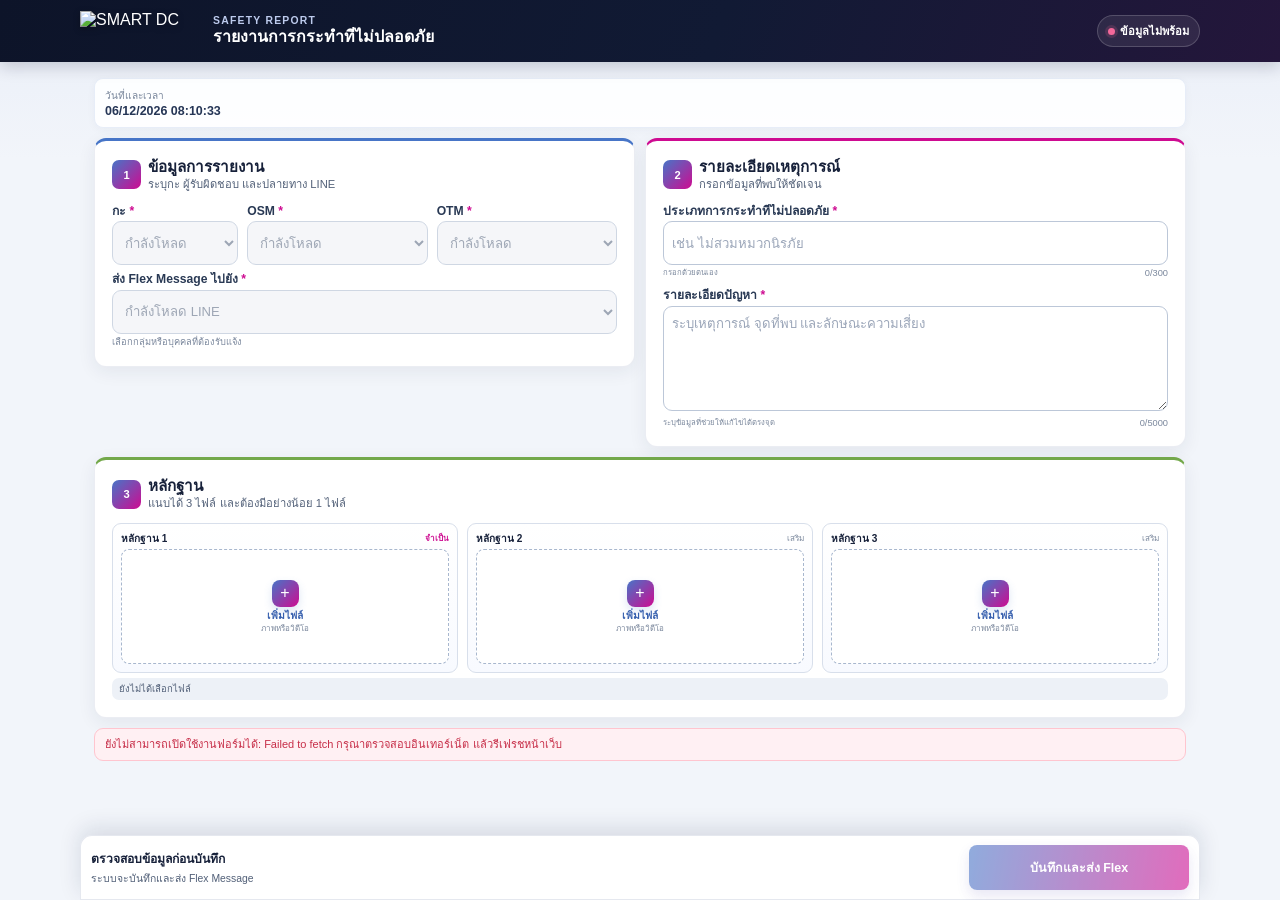
==== index.html @ 87f67422 "Update index.html" ====
<!DOCTYPE html>
<html lang="th">
<head>
  <meta charset="UTF-8">

  <meta
    name="viewport"
    content="width=device-width, initial-scale=1, viewport-fit=cover"
  >

  <meta
    name="theme-color"
    content="#111a34"
  >

  <meta
    name="description"
    content="ระบบรายงานการกระทำที่ไม่ปลอดภัย"
  >

  <title>
    ระบบรายงานการกระทำที่ไม่ปลอดภัย
  </title>

  <link
    rel="stylesheet"
    href="./styles.css?v=20260620-3"
  >
</head>

<body>
  <div
    id="loadingOverlay"
    class="loading-overlay"
    hidden
  >
    <div class="loading-panel">
      <div
        class="spinner"
        aria-hidden="true"
      ></div>

      <strong id="loadingTitle">
        กำลังดำเนินการ
      </strong>

      <p id="loadingMessage">
        กรุณารอสักครู่
      </p>

      <div
        class="progress-track"
        aria-hidden="true"
      >
        <div
          id="progressBar"
          class="progress-bar"
          style="width: 0%"
        ></div>
      </div>

      <span id="progressText">
        0%
      </span>
    </div>
  </div>


  <header class="app-header">
    <div class="header-inner">
      <div class="brand">
        <div class="brand-logo-wrap">
          <img
            id="appLogo"
            class="brand-logo"
            src="https://lh5.googleusercontent.com/d/1HicYHV18UaA5y4GFyHJaG9aNI-qjIzIY"
            alt="SMART DC"
          >
        </div>

        <div class="brand-text">
          <p class="brand-overline">
            SAFETY REPORT
          </p>

          <h1>
            รายงานการกระทำที่ไม่ปลอดภัย
          </h1>
        </div>
      </div>

      <div
        id="connectionStatus"
        class="connection-status is-loading"
      >
        <span class="status-dot"></span>

        <span id="connectionStatusText">
          กำลังเชื่อมต่อ
        </span>
      </div>
    </div>
  </header>


  <main class="page-shell">
    <section class="system-summary">
  <div class="summary-item summary-time">
    <span class="summary-label">
      วันที่และเวลา
    </span>

    <strong id="currentDateTime">
      --/--/---- --:--:--
    </strong>
  </div>
</section>
    <form
      id="reportForm"
      class="report-form"
      novalidate
    >
      <section class="form-card">
        <div class="section-heading">
          <span class="section-number">
            1
          </span>

          <div>
            <h2>
              ข้อมูลการรายงาน
            </h2>

            <p>
              ระบุกะ ผู้รับผิดชอบ และปลายทาง LINE
            </p>
          </div>
        </div>

        <div class="field-grid operation-grid">
          <div class="field field-shift">
            <label for="workShift">
              กะ
              <span class="required">*</span>
            </label>

            <select
              id="workShift"
              name="workShift"
              required
              disabled
            >
              <option value="">
                กำลังโหลด
              </option>
            </select>
          </div>

          <div class="field">
            <label for="osm">
              OSM
              <span class="required">*</span>
            </label>

            <select
              id="osm"
              name="osm"
              required
              disabled
            >
              <option value="">
                กำลังโหลด
              </option>
            </select>
          </div>

          <div class="field">
            <label for="otm">
              OTM
              <span class="required">*</span>
            </label>

            <select
              id="otm"
              name="otm"
              required
              disabled
            >
              <option value="">
                กำลังโหลด
              </option>
            </select>
          </div>
        </div>

        <div class="field line-target-field">
          <label for="lineTarget">
            ส่ง Flex Message ไปยัง
            <span class="required">*</span>
          </label>

          <select
            id="lineTarget"
            name="lineTarget"
            required
            disabled
          >
            <option value="">
              กำลังโหลดปลายทาง LINE
            </option>
          </select>

          <small class="field-help">
            เลือกกลุ่มหรือบุคคลที่ต้องรับแจ้ง
          </small>
        </div>
      </section>


      <section class="form-card">
        <div class="section-heading">
          <span class="section-number">
            2
          </span>

          <div>
            <h2>
              รายละเอียดเหตุการณ์
            </h2>

            <p>
              กรอกข้อมูลที่พบให้ชัดเจน
            </p>
          </div>
        </div>

        <div class="field">
          <label for="unsafeActionType">
            ประเภทการกระทำที่ไม่ปลอดภัย
            <span class="required">*</span>
          </label>

          <input
            id="unsafeActionType"
            name="unsafeActionType"
            type="text"
            maxlength="300"
            required
            autocomplete="off"
            placeholder="เช่น ไม่สวมหมวกนิรภัย"
          >

          <div class="field-footer">
            <small>
              กรอกด้วยตนเอง
            </small>

            <span id="unsafeActionCounter">
              0/300
            </span>
          </div>
        </div>

        <div class="field">
          <label for="problemDetail">
            รายละเอียดปัญหา
            <span class="required">*</span>
          </label>

          <textarea
            id="problemDetail"
            name="problemDetail"
            rows="4"
            maxlength="5000"
            required
            placeholder="ระบุเหตุการณ์ จุดที่พบ และลักษณะความเสี่ยง"
          ></textarea>

          <div class="field-footer">
            <small>
              ระบุข้อมูลที่ช่วยให้แก้ไขได้ตรงจุด
            </small>

            <span id="problemDetailCounter">
              0/5000
            </span>
          </div>
        </div>
      </section>


      <section class="form-card evidence-card">
        <div class="section-heading">
          <span class="section-number">
            3
          </span>

          <div>
            <h2>
              หลักฐาน
            </h2>

            <p>
              แนบได้ 3 ไฟล์ และต้องมีอย่างน้อย 1 ไฟล์
            </p>
          </div>
        </div>

        <div
          id="evidenceGrid"
          class="evidence-grid"
        >
          <article
            class="evidence-slot"
            data-slot-index="0"
          >
            <div class="slot-header">
              <strong>
                หลักฐาน 1
              </strong>

              <span class="slot-required">
                จำเป็น
              </span>
            </div>

            <label
              class="file-dropzone"
              for="evidenceFile1"
            >
              <input
                id="evidenceFile1"
                class="evidence-input"
                type="file"
                accept="image/jpeg,image/png,image/webp,video/mp4,video/quicktime,video/webm"
                data-file-index="0"
              >

              <span class="file-symbol">
                +
              </span>

              <strong>
                เพิ่มไฟล์
              </strong>

              <small>
                ภาพหรือวิดีโอ
              </small>
            </label>

            <div
              class="file-preview"
              data-preview-index="0"
              hidden
            >
              <div
                class="preview-media"
                data-preview-media="0"
              ></div>

              <div class="preview-details">
                <strong
                  data-file-name="0"
                ></strong>

                <span
                  data-file-size="0"
                ></span>
              </div>

              <div class="preview-actions">
                <button
                  type="button"
                  class="secondary-button edit-image-button"
                  data-edit-index="0"
                  hidden
                >
                  แก้ไข
                </button>

                <button
                  type="button"
                  class="danger-button"
                  data-remove-index="0"
                >
                  ลบ
                </button>
              </div>
            </div>
          </article>


          <article
            class="evidence-slot"
            data-slot-index="1"
          >
            <div class="slot-header">
              <strong>
                หลักฐาน 2
              </strong>

              <span>
                เสริม
              </span>
            </div>

            <label
              class="file-dropzone"
              for="evidenceFile2"
            >
              <input
                id="evidenceFile2"
                class="evidence-input"
                type="file"
                accept="image/jpeg,image/png,image/webp,video/mp4,video/quicktime,video/webm"
                data-file-index="1"
              >

              <span class="file-symbol">
                +
              </span>

              <strong>
                เพิ่มไฟล์
              </strong>

              <small>
                ภาพหรือวิดีโอ
              </small>
            </label>

            <div
              class="file-preview"
              data-preview-index="1"
              hidden
            >
              <div
                class="preview-media"
                data-preview-media="1"
              ></div>

              <div class="preview-details">
                <strong
                  data-file-name="1"
                ></strong>

                <span
                  data-file-size="1"
                ></span>
              </div>

              <div class="preview-actions">
                <button
                  type="button"
                  class="secondary-button edit-image-button"
                  data-edit-index="1"
                  hidden
                >
                  แก้ไข
                </button>

                <button
                  type="button"
                  class="danger-button"
                  data-remove-index="1"
                >
                  ลบ
                </button>
              </div>
            </div>
          </article>


          <article
            class="evidence-slot"
            data-slot-index="2"
          >
            <div class="slot-header">
              <strong>
                หลักฐาน 3
              </strong>

              <span>
                เสริม
              </span>
            </div>

            <label
              class="file-dropzone"
              for="evidenceFile3"
            >
              <input
                id="evidenceFile3"
                class="evidence-input"
                type="file"
                accept="image/jpeg,image/png,image/webp,video/mp4,video/quicktime,video/webm"
                data-file-index="2"
              >

              <span class="file-symbol">
                +
              </span>

              <strong>
                เพิ่มไฟล์
              </strong>

              <small>
                ภาพหรือวิดีโอ
              </small>
            </label>

            <div
              class="file-preview"
              data-preview-index="2"
              hidden
            >
              <div
                class="preview-media"
                data-preview-media="2"
              ></div>

              <div class="preview-details">
                <strong
                  data-file-name="2"
                ></strong>

                <span
                  data-file-size="2"
                ></span>
              </div>

              <div class="preview-actions">
                <button
                  type="button"
                  class="secondary-button edit-image-button"
                  data-edit-index="2"
                  hidden
                >
                  แก้ไข
                </button>

                <button
                  type="button"
                  class="danger-button"
                  data-remove-index="2"
                >
                  ลบ
                </button>
              </div>
            </div>
          </article>
        </div>

        <div
          id="fileSummary"
          class="file-summary"
        >
          ยังไม่ได้เลือกไฟล์
        </div>
      </section>


      <section
        id="formError"
        class="form-message error-message"
        role="alert"
        hidden
      ></section>


      <section
        id="successPanel"
        class="success-panel"
        hidden
      >
        <span class="success-mark">
          ✓
        </span>

        <div>
          <h2>
            บันทึกข้อมูลสำเร็จ
          </h2>

          <p>
            รหัสปัญหา
            <strong id="successCaseId"></strong>
          </p>

          <p id="successFlexStatus"></p>
        </div>
      </section>


      <div class="submit-panel">
        <div class="submit-copy">
          <strong>
            ตรวจสอบข้อมูลก่อนบันทึก
          </strong>

          <span>
            ระบบจะบันทึกและส่ง Flex Message
          </span>
        </div>

        <button
          id="submitButton"
          class="primary-button"
          type="submit"
          disabled
        >
          บันทึกและส่ง Flex
        </button>
      </div>
    </form>
  </main>


  <noscript>
    <div class="noscript-message">
      หน้าเว็บนี้ต้องเปิดใช้งาน JavaScript
    </div>
  </noscript>


  <script src="./config.js?v=20260620-3"></script>
  <script src="./api.js?v=20260620-3"></script>
  <script src="./image-editor.js?v=20260620-3"></script>
  <script src="./app.js?v=20260620-5"></script>
</body>
</html>
---- styles.css ----
/************************************************************
 * styles.css
 * Compact mobile-first UI
 * Theme derived from SMART DC logo
 ************************************************************/

:root {
  --brand-navy: #111a34;
  --brand-blue: #4775c7;
  --brand-blue-dark: #365fae;
  --brand-blue-soft: #edf3ff;

  --brand-pink: #f3689a;
  --brand-magenta: #ce0b91;
  --brand-green: #73a84a;
  --brand-amber: #f3b51b;

  --primary: var(--brand-blue);
  --primary-dark: var(--brand-blue-dark);
  --primary-soft: var(--brand-blue-soft);

  --danger: #c72e48;
  --danger-soft: #fff0f3;

  --success: #3f873c;
  --success-soft: #edf8ea;

  --warning: #a66d00;

  --text: #17213a;
  --text-soft: #526078;
  --muted: #7a879c;

  --border: #d8dfeb;
  --border-strong: #bcc7d8;

  --surface: #ffffff;
  --background: #f2f5fa;

  --shadow:
    0 5px 18px
    rgba(24, 39, 73, 0.07);

  --radius-sm: 9px;
  --radius-md: 12px;
  --radius-lg: 18px;

  --safe-bottom:
    env(safe-area-inset-bottom, 0px);
}


* {
  box-sizing: border-box;
}


html {
  min-height: 100%;
  background: var(--background);
}


body {
  min-height: 100vh;
  margin: 0;
  color: var(--text);
  background:
    linear-gradient(
      180deg,
      #e9eef8 0,
      var(--background) 160px
    );
  font-family:
    "Noto Sans Thai",
    "Leelawadee UI",
    Tahoma,
    Arial,
    sans-serif;
  -webkit-font-smoothing: antialiased;
}


button,
input,
select,
textarea {
  font: inherit;
}


button,
select,
.file-dropzone {
  -webkit-tap-highlight-color: transparent;
}


button {
  cursor: pointer;
}


button:disabled {
  cursor: not-allowed;
  opacity: 0.6;
}


[hidden] {
  display: none !important;
}


/************************************************************
 * Compact header
 ************************************************************/

.app-header {
  position: sticky;
  top: 0;
  z-index: 30;
  padding:
    max(7px, env(safe-area-inset-top))
    9px
    7px;
  color: #ffffff;
  background:
    linear-gradient(
      110deg,
      #0d1429 0%,
      var(--brand-navy) 56%,
      #24163b 100%
    );
  box-shadow:
    0 5px 15px
    rgba(10, 18, 39, 0.18);
}


.header-inner {
  display: flex;
  width: min(1120px, 100%);
  margin: 0 auto;
  align-items: center;
  justify-content: space-between;
  gap: 8px;
}


.brand {
  display: flex;
  min-width: 0;
  align-items: center;
  gap: 8px;
}


.brand-logo-wrap {
  display: grid;
  flex: 0 0 92px;
  width: 92px;
  height: 30px;
  place-items: center;
  overflow: visible;
  border-radius: 0;
  background: transparent;
  box-shadow: none;
}


.brand-logo {
  display: block;
  width: 100%;
  height: 100%;
  padding: 0;
  object-fit: contain;
  filter:
    drop-shadow(
      0 2px 3px
      rgba(0, 0, 0, 0.28)
    );
}


.brand-text {
  min-width: 0;
}


.brand-overline {
  margin: 0 0 1px;
  color: #bdcbed;
  font-size: 0.56rem;
  font-weight: 900;
  letter-spacing: 0.12em;
}


.brand h1 {
  max-width: 205px;
  margin: 0;
  overflow: hidden;
  color: #ffffff;
  font-size: 0.78rem;
  line-height: 1.22;
  text-overflow: ellipsis;
  white-space: nowrap;
}


.connection-status {
  display: inline-flex;
  flex: 0 0 auto;
  align-items: center;
  gap: 5px;
  min-height: 28px;
  padding: 4px 7px;
  border: 1px solid
    rgba(255, 255, 255, 0.18);
  border-radius: 999px;
  color: #ffffff;
  background:
    rgba(255, 255, 255, 0.08);
  font-size: 0.62rem;
  font-weight: 800;
  white-space: nowrap;
}


.status-dot {
  width: 7px;
  height: 7px;
  border-radius: 50%;
  background: var(--brand-amber);
  box-shadow:
    0 0 0 3px
    rgba(243, 181, 27, 0.14);
}


.connection-status.is-ready
.status-dot {
  background: #77c567;
  box-shadow:
    0 0 0 3px
    rgba(119, 197, 103, 0.15);
}


.connection-status.is-error
.status-dot {
  background: var(--brand-pink);
  box-shadow:
    0 0 0 3px
    rgba(243, 104, 154, 0.16);
}


/************************************************************
 * Page and summary
 ************************************************************/

.page-shell {
  width: min(1120px, 100%);
  margin: 0 auto;
  padding:
    7px
    7px
    calc(70px + var(--safe-bottom));
}


.system-summary {
  display: grid;
  grid-template-columns:
    minmax(0, 1fr);
  margin-bottom: 7px;
}
.summary-time {
  width: 100%;
}
.summary-item {
  min-width: 0;
  padding: 6px 8px;
  border: 1px solid
    rgba(71, 117, 199, 0.12);
  border-radius: 9px;
  background:
    rgba(255, 255, 255, 0.88);
  box-shadow:
    0 2px 8px
    rgba(25, 42, 75, 0.04);
}


.summary-label {
  display: block;
  margin-bottom: 1px;
  color: var(--muted);
  font-size: 0.57rem;
}


.system-summary strong {
  display: block;
  overflow: hidden;
  color: #263656;
  font-size: 0.7rem;
  line-height: 1.2;
  text-overflow: ellipsis;
  white-space: nowrap;
}


/************************************************************
 * Form cards
 ************************************************************/

.report-form {
  display: grid;
  gap: 7px;
}


.form-card {
  padding: 9px;
  border: 1px solid
    rgba(58, 83, 133, 0.1);
  border-radius: var(--radius-md);
  background: var(--surface);
  box-shadow: var(--shadow);
}


.form-card:nth-of-type(1) {
  border-top:
    3px solid
    var(--brand-blue);
}


.form-card:nth-of-type(2) {
  border-top:
    3px solid
    var(--brand-magenta);
}


.form-card:nth-of-type(3) {
  border-top:
    3px solid
    var(--brand-green);
}


.section-heading {
  display: flex;
  align-items: center;
  gap: 7px;
  margin-bottom: 8px;
}


.section-number {
  display: grid;
  flex: 0 0 24px;
  width: 24px;
  height: 24px;
  place-items: center;
  border-radius: 7px;
  color: #ffffff;
  background:
    linear-gradient(
      135deg,
      var(--brand-blue),
      var(--brand-magenta)
    );
  font-size: 0.7rem;
  font-weight: 900;
}


.section-heading h2 {
  margin: 0;
  font-size: 0.82rem;
  line-height: 1.2;
}


.section-heading p {
  margin: 1px 0 0;
  color: var(--text-soft);
  font-size: 0.61rem;
  line-height: 1.3;
}


/************************************************************
 * Compact fields
 ************************************************************/

.field-grid {
  display: grid;
  gap: 5px;
}


.operation-grid {
  grid-template-columns:
    minmax(62px, 0.65fr)
    minmax(0, 1.15fr)
    minmax(0, 1.15fr);
}


.field {
  min-width: 0;
}


.field + .field {
  margin-top: 8px;
}


.field-grid .field + .field {
  margin-top: 0;
}


.field label {
  display: block;
  margin-bottom: 3px;
  overflow: hidden;
  color: #293954;
  font-size: 0.67rem;
  font-weight: 800;
  line-height: 1.2;
  text-overflow: ellipsis;
  white-space: nowrap;
}


.required {
  color: var(--brand-magenta);
}


input,
select,
textarea {
  width: 100%;
  min-height: 39px;
  border: 1px solid
    var(--border-strong);
  border-radius: var(--radius-sm);
  outline: none;
  color: var(--text);
  background: #ffffff;
  font-size: 0.76rem;
  transition:
    border-color 0.15s,
    box-shadow 0.15s,
    background 0.15s;
}


input,
select {
  padding: 0 8px;
}


select {
  overflow: hidden;
  text-overflow: ellipsis;
}


textarea {
  min-height: 88px;
  padding: 8px;
  resize: vertical;
  line-height: 1.42;
}


input::placeholder,
textarea::placeholder {
  color: #9aa5b8;
}


input:focus,
select:focus,
textarea:focus {
  border-color: var(--brand-blue);
  box-shadow:
    0 0 0 3px
    rgba(71, 117, 199, 0.11);
}


input:disabled,
select:disabled,
textarea:disabled {
  color: #758196;
  background: #f1f3f7;
}


.line-target-field {
  margin-top: 7px !important;
}


.field-footer {
  display: flex;
  justify-content: space-between;
  gap: 7px;
  margin-top: 3px;
  color: var(--muted);
  font-size: 0.58rem;
  line-height: 1.25;
}


.field-footer small {
  min-width: 0;
  flex: 1;
}


.field-help {
  display: block;
  margin-top: 3px;
  color: var(--muted);
  font-size: 0.58rem;
  line-height: 1.25;
}


/************************************************************
 * Evidence: three columns on mobile
 ************************************************************/

.evidence-card {
  padding-bottom: 8px;
}


.evidence-grid {
  display: grid;
  grid-template-columns:
    repeat(3, minmax(0, 1fr));
  gap: 5px;
}


.evidence-slot {
  min-width: 0;
  padding: 5px;
  border: 1px solid var(--border);
  border-radius: 9px;
  background:
    linear-gradient(
      180deg,
      #ffffff,
      #f8faff
    );
}


.slot-header {
  display: flex;
  min-width: 0;
  align-items: center;
  justify-content: space-between;
  gap: 3px;
  margin-bottom: 4px;
}


.slot-header strong {
  min-width: 0;
  overflow: hidden;
  font-size: 0.63rem;
  line-height: 1.15;
  text-overflow: ellipsis;
  white-space: nowrap;
}


.slot-header span {
  flex: 0 0 auto;
  color: var(--muted);
  font-size: 0.51rem;
}


.slot-header .slot-required {
  color: var(--brand-magenta);
  font-weight: 800;
}


.file-dropzone {
  display: grid;
  min-height: 82px;
  padding: 7px 3px;
  place-items: center;
  align-content: center;
  gap: 3px;
  border: 1.2px dashed #a8b7ce;
  border-radius: 8px;
  color: var(--text-soft);
  background: #ffffff;
  text-align: center;
  transition:
    border-color 0.15s,
    background 0.15s,
    transform 0.15s;
}


.file-dropzone:active {
  transform: scale(0.98);
}


.file-dropzone:hover {
  border-color: var(--brand-blue);
  background: var(--brand-blue-soft);
}


.file-dropzone strong {
  color: var(--brand-blue-dark);
  font-size: 0.64rem;
  line-height: 1.1;
}


.file-dropzone small {
  color: var(--muted);
  font-size: 0.5rem;
  line-height: 1.15;
}


.evidence-input {
  position: absolute;
  width: 1px;
  height: 1px;
  overflow: hidden;
  clip: rect(0, 0, 0, 0);
}


.file-symbol {
  display: grid;
  width: 27px;
  height: 27px;
  place-items: center;
  border-radius: 8px;
  color: #ffffff;
  background:
    linear-gradient(
      135deg,
      var(--brand-blue),
      var(--brand-magenta)
    );
  box-shadow:
    0 4px 9px
    rgba(71, 117, 199, 0.19);
  font-size: 1rem;
  font-weight: 500;
}


.file-preview {
  overflow: hidden;
  border: 1px solid var(--border);
  border-radius: 8px;
  background: #ffffff;
}


.preview-media {
  position: relative;
  display: grid;
  width: 100%;
  min-height: 84px;
  max-height: 108px;
  place-items: center;
  overflow: hidden;
  background: #e9edf4;
}


.preview-media img,
.preview-media video {
  display: block;
  width: 100%;
  height: 100%;
  max-height: 108px;
  object-fit: cover;
}


.preview-details {
  display: none;
}


.preview-actions {
  display: grid;
  grid-template-columns:
    repeat(2, minmax(0, 1fr));
  gap: 3px;
  padding: 4px;
}


.primary-button,
.secondary-button,
.danger-button {
  min-height: 39px;
  padding: 0 10px;
  border: 0;
  border-radius: 8px;
  font-weight: 800;
}


.primary-button {
  color: #ffffff;
  background:
    linear-gradient(
      100deg,
      var(--brand-blue),
      var(--brand-magenta)
    );
  box-shadow:
    0 6px 14px
    rgba(76, 68, 174, 0.22);
}


.primary-button:hover {
  filter: brightness(0.97);
}


.secondary-button {
  color: var(--brand-blue-dark);
  background: var(--brand-blue-soft);
}


.danger-button {
  color: var(--danger);
  background: var(--danger-soft);
}


.preview-actions button {
  min-width: 0;
  min-height: 30px;
  padding: 0 2px;
  font-size: 0.57rem;
}


.file-summary {
  margin-top: 5px;
  padding: 5px 7px;
  border-radius: 7px;
  color: var(--text-soft);
  background: #edf1f7;
  font-size: 0.59rem;
  line-height: 1.25;
}


/************************************************************
 * Messages and submit
 ************************************************************/

.form-message {
  padding: 8px 10px;
  border-radius: 9px;
  font-size: 0.69rem;
  line-height: 1.4;
}


.error-message {
  border: 1px solid #ffc5cf;
  color: var(--danger);
  background: var(--danger-soft);
}


.success-panel {
  display: flex;
  align-items: flex-start;
  gap: 8px;
  padding: 10px;
  border: 1px solid #b9e3af;
  border-radius: 10px;
  color: #356b34;
  background: var(--success-soft);
}


.success-mark {
  display: grid;
  flex: 0 0 30px;
  width: 30px;
  height: 30px;
  place-items: center;
  border-radius: 50%;
  color: #ffffff;
  background: var(--success);
  font-weight: 900;
}


.success-panel h2 {
  margin: 0 0 3px;
  font-size: 0.8rem;
}


.success-panel p {
  margin: 2px 0;
  font-size: 0.67rem;
}


.submit-panel {
  position: fixed;
  right: 7px;
  bottom: 0;
  left: 7px;
  z-index: 25;
  display: grid;
  padding:
    6px
    6px
    calc(6px + var(--safe-bottom));
  border: 1px solid
    rgba(70, 93, 145, 0.14);
  border-radius:
    12px
    12px
    0
    0;
  background:
    rgba(255, 255, 255, 0.96);
  box-shadow:
    0 -7px 22px
    rgba(20, 33, 62, 0.12);
  backdrop-filter: blur(14px);
}


.submit-copy {
  display: none;
}


.submit-panel .primary-button {
  width: 100%;
  min-height: 45px;
  font-size: 0.78rem;
}


/************************************************************
 * Loading
 ************************************************************/

.loading-overlay {
  position: fixed;
  inset: 0;
  z-index: 9999;
  display: grid;
  padding: 18px;
  place-items: center;
  background:
    rgba(11, 18, 40, 0.66);
  backdrop-filter: blur(5px);
}


.loading-panel {
  width: min(330px, 100%);
  padding: 20px;
  border-radius: 17px;
  background: #ffffff;
  box-shadow:
    0 22px 60px
    rgba(0, 0, 0, 0.24);
  text-align: center;
}


.loading-panel strong {
  display: block;
  margin-top: 10px;
  font-size: 0.9rem;
}


.loading-panel p {
  margin: 5px 0 12px;
  color: var(--text-soft);
  font-size: 0.72rem;
}


.spinner {
  width: 38px;
  height: 38px;
  margin: 0 auto;
  border: 4px solid #dce4f1;
  border-top-color: var(--brand-magenta);
  border-radius: 50%;
  animation: spin 0.8s linear infinite;
}


.progress-track {
  width: 100%;
  height: 7px;
  overflow: hidden;
  border-radius: 999px;
  background: #e5eaf2;
}


.progress-bar {
  height: 100%;
  border-radius: inherit;
  background:
    linear-gradient(
      90deg,
      var(--brand-blue),
      var(--brand-magenta)
    );
  transition: width 0.2s;
}


#progressText {
  display: block;
  margin-top: 5px;
  color: var(--text-soft);
  font-size: 0.65rem;
}


.noscript-message {
  margin: 12px;
  padding: 10px;
  border: 1px solid #ffc5cf;
  border-radius: 9px;
  color: var(--danger);
  background: var(--danger-soft);
}


@keyframes spin {
  to {
    transform: rotate(360deg);
  }
}


/************************************************************
 * Very small mobile
 ************************************************************/

@media (max-width: 350px) {
  .brand-logo-wrap {
    flex-basis: 78px;
    width: 78px;
  }

  .brand h1 {
    max-width: 155px;
    font-size: 0.71rem;
  }

  .connection-status {
    padding-inline: 5px;
  }

  #connectionStatusText {
    display: none;
  }

  .operation-grid {
    grid-template-columns:
      minmax(54px, 0.62fr)
      minmax(0, 1fr)
      minmax(0, 1fr);
  }

  .file-dropzone small {
    display: none;
  }

  .slot-header span {
    display: none;
  }
}


/************************************************************
 * Tablet and desktop
 ************************************************************/

@media (min-width: 640px) {
  .app-header {
    padding:
      max(11px, env(safe-area-inset-top))
      16px
      11px;
  }

  .brand-logo-wrap {
    flex-basis: 125px;
    width: 125px;
    height: 40px;
  }

  .brand h1 {
    max-width: none;
    font-size: 1rem;
  }

  .brand-overline {
    font-size: 0.65rem;
  }

  .connection-status {
    min-height: 32px;
    padding: 5px 10px;
    font-size: 0.7rem;
  }

  .page-shell {
    padding:
      12px
      14px
      84px;
  }

  .system-summary {
    gap: 8px;
    margin-bottom: 10px;
  }

  .summary-item {
    padding: 8px 10px;
  }

  .summary-label {
    font-size: 0.63rem;
  }

  .system-summary strong {
    font-size: 0.78rem;
  }

  .report-form {
    gap: 10px;
  }

  .form-card {
    padding: 14px;
  }

  .section-heading {
    margin-bottom: 12px;
  }

  .section-number {
    width: 29px;
    height: 29px;
    flex-basis: 29px;
  }

  .section-heading h2 {
    font-size: 0.95rem;
  }

  .section-heading p {
    font-size: 0.7rem;
  }

  .operation-grid {
    grid-template-columns:
      0.7fr
      1fr
      1fr;
    gap: 9px;
  }

  .field label {
    font-size: 0.76rem;
  }

  input,
  select,
  textarea {
    min-height: 44px;
    font-size: 0.82rem;
  }

  textarea {
    min-height: 105px;
  }

  .evidence-grid {
    gap: 9px;
  }

  .evidence-slot {
    padding: 8px;
  }

  .file-dropzone {
    min-height: 115px;
  }

  .preview-media {
    min-height: 130px;
    max-height: 175px;
  }

  .preview-media img,
  .preview-media video {
    max-height: 175px;
  }

  .preview-details {
    display: grid;
    gap: 2px;
    padding: 6px;
  }

  .preview-details strong {
    overflow: hidden;
    font-size: 0.67rem;
    text-overflow: ellipsis;
    white-space: nowrap;
  }

  .preview-details span {
    color: var(--muted);
    font-size: 0.59rem;
  }

  .submit-panel {
    right: max(14px, calc((100vw - 1120px) / 2));
    left: max(14px, calc((100vw - 1120px) / 2));
    grid-template-columns:
      minmax(0, 1fr)
      auto;
    align-items: center;
    gap: 12px;
    padding:
      9px
      10px
      calc(9px + var(--safe-bottom));
  }

  .submit-copy {
    display: grid;
    gap: 2px;
  }

  .submit-copy strong {
    font-size: 0.76rem;
  }

  .submit-copy span {
    color: var(--text-soft);
    font-size: 0.65rem;
  }

  .submit-panel .primary-button {
    width: auto;
    min-width: 220px;
  }
}


@media (min-width: 900px) {
  .page-shell {
    padding-top: 16px;
  }

  .form-card {
    padding: 17px;
  }

  .report-form {
    grid-template-columns:
      minmax(0, 1fr)
      minmax(0, 1fr);
    align-items: start;
  }

  .evidence-card,
  .form-message,
  .success-panel,
  .submit-panel {
    grid-column: 1 / -1;
  }
}


/************************************************************
 * Image Editor - Mobile First
 ************************************************************/

body.image-editor-open {
  overflow: hidden !important;
  overscroll-behavior: none;
}


.image-editor-modal[hidden] {
  display: none !important;
}


.image-editor-modal {
  position: fixed;
  inset: 0;
  z-index: 12000;
  display: grid;
  padding: 0;
  place-items: stretch;
  background: rgba(8, 20, 29, 0.88);
  backdrop-filter: blur(5px);
}


.image-editor-panel {
  display: grid;
  grid-template-rows:
    auto
    minmax(0, 1fr)
    auto
    auto;
  width: 100%;
  height: 100vh;
  height: 100dvh;
  min-height: 0;
  overflow: hidden;
  background: #ffffff;
}


/************************************************************
 * Header
 ************************************************************/

.image-editor-header {
  display: flex;
  align-items: center;
  justify-content: space-between;
  gap: 10px;
  min-height: 50px;
  padding:
    max(7px, env(safe-area-inset-top))
    10px
    7px;
  color: #ffffff;
  background:
    linear-gradient(
      135deg,
      #111a34,
      #4775c7
    );
}


.image-editor-heading {
  min-width: 0;
}


.image-editor-heading h2 {
  margin: 0;
  overflow: hidden;
  font-size: 0.98rem;
  line-height: 1.25;
  text-overflow: ellipsis;
  white-space: nowrap;
}


.image-editor-heading p {
  margin: 2px 0 0;
  color: #d8e1f7;
  font-size: 0.68rem;
  line-height: 1.3;
}


.image-editor-close {
  display: grid;
  flex: 0 0 36px;
  width: 36px;
  height: 36px;
  padding: 0;
  place-items: center;
  border: 1px solid
    rgba(255, 255, 255, 0.3);
  border-radius: 10px;
  color: #ffffff;
  background:
    rgba(255, 255, 255, 0.12);
  font-size: 1.45rem;
  line-height: 1;
}


/************************************************************
 * Image workspace
 ************************************************************/

.image-editor-workspace {
  position: relative;
  min-width: 0;
  min-height: 0;
  overflow: hidden;
  background: #172630;
}


.image-editor-canvas-wrapper {
  position: absolute;
  inset: 0;
  overflow: auto;
  overscroll-behavior: contain;
  scrollbar-width: thin;
  background:
    repeating-conic-gradient(
      #263944 0% 25%,
      #314751 0% 50%
    )
    50% /
    18px 18px;
}


.image-editor-canvas-stage {
  display: grid;
  min-width: 100%;
  min-height: 100%;
  padding: 10px;
  place-items: center;
}


.image-editor-canvas {
  display: block;
  max-width: none !important;
  max-height: none !important;
  border: 1px solid
    rgba(255, 255, 255, 0.22);
  background: #ffffff;
  box-shadow:
    0 10px 30px
    rgba(0, 0, 0, 0.38);
  cursor: crosshair;
  touch-action: none;
  user-select: none;
  -webkit-user-select: none;
}


.image-editor-canvas.is-effect-tool {
  cursor: cell;
}


.image-editor-canvas.is-pan-mode {
  cursor: grab;
}


.image-editor-canvas.is-panning {
  cursor: grabbing;
}


/************************************************************
 * Hint
 ************************************************************/

.image-editor-hint {
  position: absolute;
  top: 8px;
  left: 50%;
  z-index: 4;
  width: max-content;
  max-width: calc(100% - 24px);
  padding: 7px 11px;
  transform: translateX(-50%);
  border: 1px solid
    rgba(255, 255, 255, 0.18);
  border-radius: 999px;
  color: #ffffff;
  background:
    rgba(9, 24, 34, 0.78);
  box-shadow:
    0 5px 16px
    rgba(0, 0, 0, 0.22);
  font-size: 0.71rem;
  line-height: 1.35;
  text-align: center;
  pointer-events: none;
}


/************************************************************
 * Zoom / Pan controls
 ************************************************************/

.image-editor-view-actions {
  position: absolute;
  right: 8px;
  bottom: 8px;
  z-index: 5;
  display: grid;
  grid-template-columns:
    34px
    48px
    48px
    34px
    48px;
  gap: 4px;
  padding: 4px;
  border: 1px solid
    rgba(255, 255, 255, 0.18);
  border-radius: 12px;
  background:
    rgba(9, 24, 34, 0.82);
  box-shadow:
    0 6px 18px
    rgba(0, 0, 0, 0.28);
  backdrop-filter: blur(8px);
}


.editor-view-button,
.editor-zoom-value {
  display: grid;
  min-width: 0;
  height: 34px;
  padding: 0 5px;
  place-items: center;
  border: 0;
  border-radius: 8px;
  font-size: 0.69rem;
  font-weight: 800;
}


.editor-view-button {
  color: #ffffff;
  background:
    rgba(255, 255, 255, 0.13);
}


.editor-view-button.is-active {
  color: #4775c7;
  background: #ffffff;
}


.editor-zoom-value {
  color: #ffffff;
  background: transparent;
}


/************************************************************
 * Bottom controls
 ************************************************************/

.image-editor-controls {
  display: grid;
  gap: 6px;
  max-height: 205px;
  overflow-y: auto;
  padding: 7px 8px;
  border-top: 1px solid #d7e0e6;
  background: #f7f9fa;
  overscroll-behavior: contain;
}


.editor-category-tabs {
  display: grid;
  grid-template-columns:
    repeat(3, minmax(0, 1fr));
  gap: 5px;
}


.editor-category-button,
.editor-tool-button,
.editor-action-button {
  min-width: 0;
  min-height: 36px;
  padding: 5px 6px;
  border: 1px solid #c8d4dc;
  border-radius: 9px;
  color: #314b5c;
  background: #ffffff;
  font-size: 0.71rem;
  font-weight: 800;
  line-height: 1.2;
}


.editor-category-button.is-active {
  border-color: #4775c7;
  color: #ffffff;
  background: #4775c7;
  box-shadow:
    0 4px 10px
    rgba(23, 63, 95, 0.18);
}


.editor-tool-buttons {
  display: grid;
  gap: 5px;
}


.editor-tool-buttons-draw {
  grid-template-columns:
    repeat(4, minmax(0, 1fr));
}


.editor-tool-buttons-effect {
  grid-template-columns:
    repeat(3, minmax(0, 1fr));
}


.editor-tool-button.is-active {
  border-color: #5f7fd1;
  color: #4775c7;
  background: #edf3ff;
  box-shadow:
    inset 0 0 0 1px
    #5f7fd1;
}


/************************************************************
 * Color / Size
 ************************************************************/

.editor-options-row {
  display: grid;
  grid-template-columns:
    minmax(145px, 0.8fr)
    minmax(0, 1.2fr);
  gap: 8px;
  align-items: end;
}


.editor-options-row.is-effect-mode {
  grid-template-columns:
    minmax(0, 1fr);
}


.editor-color-setting,
.editor-size-setting {
  display: grid;
  min-width: 0;
  gap: 4px;
}


.editor-compact-label,
.editor-size-header {
  color: #526777;
  font-size: 0.67rem;
  font-weight: 800;
}


.editor-color-presets {
  display: flex;
  min-width: 0;
  gap: 4px;
  overflow-x: auto;
  padding-bottom: 1px;
  scrollbar-width: none;
}


.editor-color-presets::-webkit-scrollbar {
  display: none;
}


.editor-color-button,
.editor-custom-color {
  position: relative;
  display: grid;
  flex: 0 0 25px;
  width: 25px;
  height: 25px;
  padding: 0;
  place-items: center;
  border: 2px solid #ffffff;
  border-radius: 50%;
  background:
    var(--editor-color, #ffffff);
  box-shadow:
    0 0 0 1px #aab9c3;
}


.editor-color-button.is-active {
  box-shadow:
    0 0 0 2px #4775c7,
    0 0 0 4px #ffffff;
}


.editor-custom-color {
  overflow: hidden;
  color: #4775c7;
  background: #e8eef2;
  font-size: 1rem;
  font-weight: 900;
}


.editor-custom-color input {
  position: absolute;
  inset: 0;
  width: 100%;
  height: 100%;
  opacity: 0;
  cursor: pointer;
}


.editor-size-header {
  display: flex;
  align-items: center;
  justify-content: space-between;
  gap: 8px;
}


.editor-size-header strong {
  color: #4775c7;
  font-size: 0.74rem;
}


.editor-size-setting
input[type="range"] {
  width: 100%;
  min-height: 25px;
  margin: 0;
  accent-color: #4775c7;
}


/************************************************************
 * Undo / Redo
 ************************************************************/

.editor-history-actions {
  display: grid;
  grid-template-columns:
    repeat(3, minmax(0, 1fr));
  gap: 5px;
}


.editor-action-button:disabled {
  opacity: 0.42;
}


.editor-reset-button {
  color: #9b2c20;
  background: #fff4f2;
}


/************************************************************
 * Footer
 ************************************************************/

.image-editor-footer {
  display: grid;
  grid-template-columns:
    minmax(0, 0.7fr)
    minmax(0, 1.3fr);
  gap: 8px;
  padding:
    8px
    8px
    calc(
      8px +
      env(
        safe-area-inset-bottom,
        0px
      )
    );
  border-top: 1px solid #d7e0e6;
  background: #ffffff;
}


.image-editor-cancel,
.image-editor-save {
  min-height: 46px;
  padding: 7px 10px;
  border: 0;
  border-radius: 10px;
  font-size: 0.78rem;
  font-weight: 850;
}


.image-editor-cancel {
  color: #314b5c;
  background: #e7edf1;
}


.image-editor-save {
  color: #ffffff;
  background: #4775c7;
  box-shadow:
    0 6px 14px
    rgba(23, 63, 95, 0.22);
}


.image-editor-modal.is-busy
.image-editor-canvas,
.image-editor-modal.is-busy
.image-editor-controls {
  pointer-events: none;
  opacity: 0.68;
}


/************************************************************
 * Very small screen
 ************************************************************/

@media (max-width: 350px) {
  .image-editor-heading p {
    display: none;
  }

  .image-editor-view-actions {
    grid-template-columns:
      31px
      44px
      44px
      31px
      44px;
  }

  .editor-category-button,
  .editor-tool-button,
  .editor-action-button {
    padding-inline: 3px;
    font-size: 0.66rem;
  }

  .editor-options-row {
    grid-template-columns:
      137px
      minmax(0, 1fr);
  }
}


/************************************************************
 * Mobile landscape
 ************************************************************/

@media
  (orientation: landscape)
  and
  (max-height: 560px) {

  .image-editor-panel {
    grid-template-columns:
      minmax(0, 1fr)
      310px;
    grid-template-rows:
      auto
      minmax(0, 1fr)
      auto;
  }

  .image-editor-header {
    grid-column: 1 / -1;
    grid-row: 1;
  }

  .image-editor-workspace {
    grid-column: 1;
    grid-row: 2 / 4;
  }

  .image-editor-controls {
    grid-column: 2;
    grid-row: 2;
    max-height: none;
    border-top: 0;
    border-left: 1px solid #d7e0e6;
  }

  .image-editor-footer {
    grid-column: 2;
    grid-row: 3;
  }
}


/************************************************************
 * Desktop / Tablet
 ************************************************************/

@media
  (min-width: 900px)
  and
  (min-height: 620px) {

  .image-editor-modal {
    padding: 16px;
    place-items: center;
  }

  .image-editor-panel {
    grid-template-columns:
      minmax(0, 1fr)
      360px;
    grid-template-rows:
      auto
      minmax(0, 1fr)
      auto;
    width: min(1220px, 96vw);
    height: min(900px, 94vh);
    border-radius: 18px;
    box-shadow:
      0 28px 80px
      rgba(0, 0, 0, 0.38);
  }

  .image-editor-header {
    grid-column: 1 / -1;
    grid-row: 1;
    padding: 12px 16px;
  }

  .image-editor-heading h2 {
    font-size: 1.08rem;
  }

  .image-editor-workspace {
    grid-column: 1;
    grid-row: 2 / 4;
  }

  .image-editor-controls {
    grid-column: 2;
    grid-row: 2;
    align-content: start;
    max-height: none;
    padding: 14px;
    border-top: 0;
    border-left: 1px solid #d7e0e6;
  }

  .image-editor-footer {
    grid-column: 2;
    grid-row: 3;
    padding: 12px 14px;
  }

  .editor-category-button,
  .editor-tool-button,
  .editor-action-button {
    min-height: 42px;
    font-size: 0.76rem;
  }

  .image-editor-view-actions {
    right: 14px;
    bottom: 14px;
  }
}
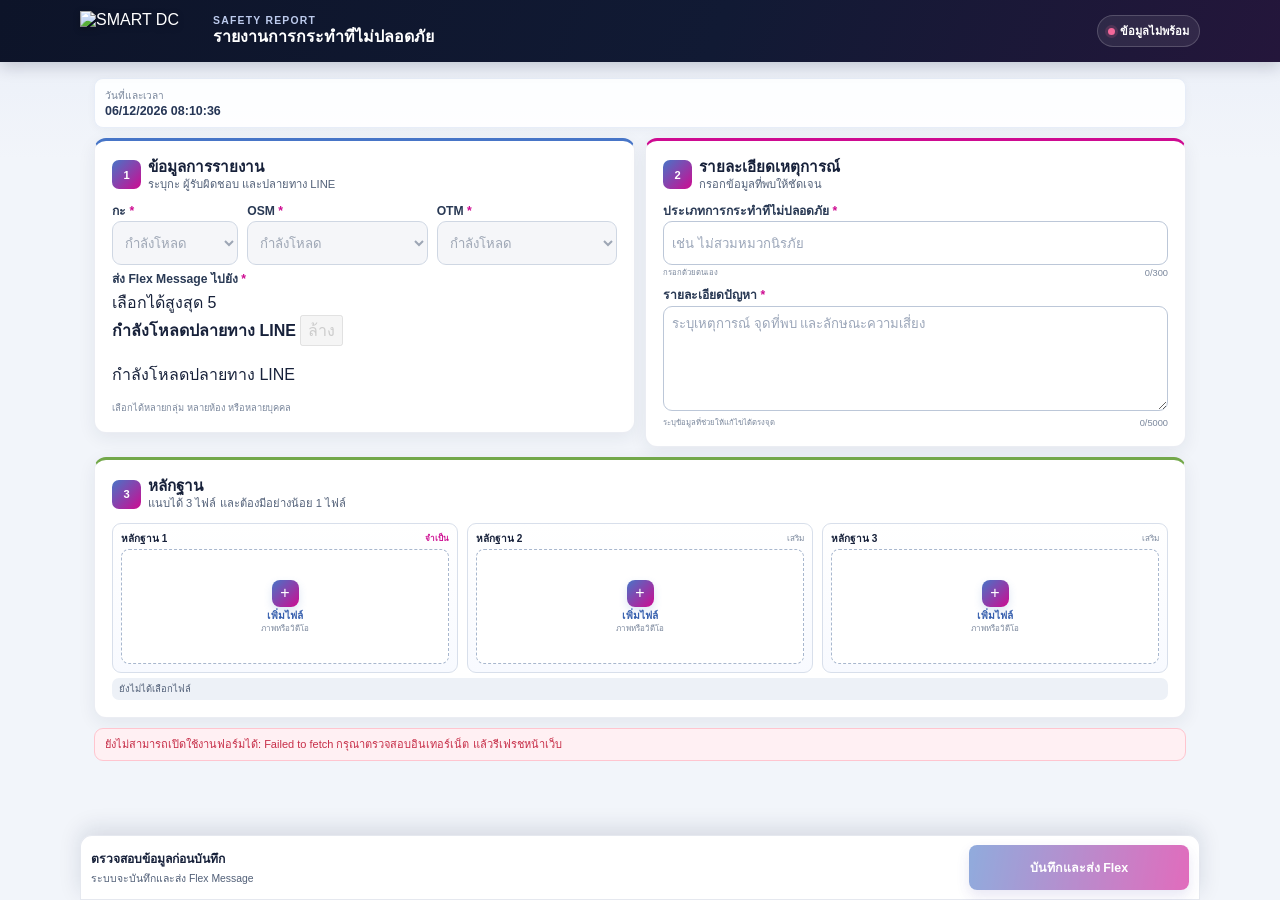
==== commit 56b64d36: "Update index.html" ====
--- a/index.html
+++ b/index.html
@@ -24,7 +24,7 @@
 
   <link
     rel="stylesheet"
-    href="./styles.css?v=20260620-3"
+    href="./styles.css?v=20260620-6"
   >
 </head>
 
@@ -194,26 +194,65 @@
         </div>
 
         <div class="field line-target-field">
-          <label for="lineTarget">
-            ส่ง Flex Message ไปยัง
-            <span class="required">*</span>
-          </label>
-
-          <select
+          <div class="line-target-label-row">
+            <label id="lineTargetLabel">
+              ส่ง Flex Message ไปยัง
+              <span class="required">*</span>
+            </label>
+
+            <span
+              id="lineTargetLimit"
+              class="line-target-limit"
+            >
+              เลือกได้สูงสุด 5
+            </span>
+          </div>
+
+          <input
             id="lineTarget"
             name="lineTarget"
-            required
-            disabled
+            type="hidden"
+            value=""
           >
-            <option value="">
-              กำลังโหลดปลายทาง LINE
-            </option>
-          </select>
+
+          <div
+            id="lineTargetSelector"
+            class="line-target-selector is-loading"
+            aria-labelledby="lineTargetLabel"
+            aria-busy="true"
+          >
+            <div class="line-target-toolbar">
+              <strong id="lineTargetSummary">
+                กำลังโหลดปลายทาง LINE
+              </strong>
+
+              <button
+                id="clearLineTargetsButton"
+                class="line-target-clear-button"
+                type="button"
+                disabled
+              >
+                ล้าง
+              </button>
+            </div>
+
+            <div
+              id="lineTargetList"
+              class="line-target-list"
+              role="group"
+              aria-label="รายการปลายทาง LINE"
+            >
+              <p class="line-target-empty">
+                กำลังโหลดปลายทาง LINE
+              </p>
+            </div>
+          </div>
 
           <small class="field-help">
-            เลือกกลุ่มหรือบุคคลที่ต้องรับแจ้ง
+            เลือกได้หลายกลุ่ม หลายห้อง หรือหลายบุคคล
           </small>
         </div>
+
       </section>
 
 
@@ -628,6 +667,6 @@
   <script src="./config.js?v=20260620-3"></script>
   <script src="./api.js?v=20260620-3"></script>
   <script src="./image-editor.js?v=20260620-3"></script>
-  <script src="./app.js?v=20260620-5"></script>
+  <script src="./app.js?v=20260620-6"></script>
 </body>
 </html>
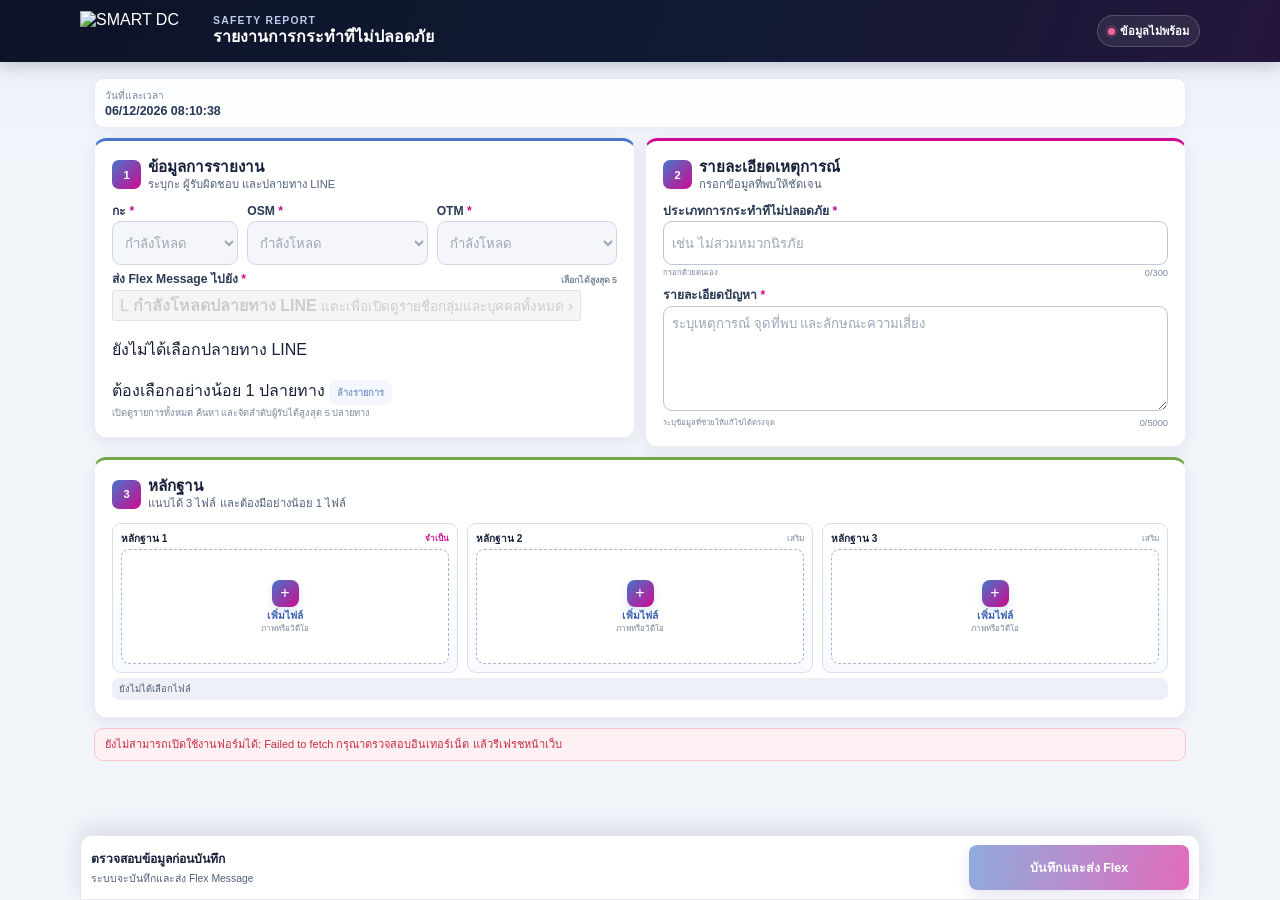
==== commit da8f81a4: "Update index.html" ====
--- a/index.html
+++ b/index.html
@@ -24,7 +24,7 @@
 
   <link
     rel="stylesheet"
-    href="./styles.css?v=20260620-6"
+    href="./styles.css?v=20260620-7"
   >
 </head>
 
@@ -217,14 +217,55 @@
 
           <div
             id="lineTargetSelector"
-            class="line-target-selector is-loading"
+            class="line-target-picker is-loading"
             aria-labelledby="lineTargetLabel"
             aria-busy="true"
           >
-            <div class="line-target-toolbar">
-              <strong id="lineTargetSummary">
-                กำลังโหลดปลายทาง LINE
-              </strong>
+            <button
+              id="openLineTargetPickerButton"
+              class="line-target-picker-button"
+              type="button"
+              disabled
+            >
+              <span
+                class="line-target-picker-icon"
+                aria-hidden="true"
+              >
+                L
+              </span>
+
+              <span class="line-target-picker-copy">
+                <strong id="lineTargetSummary">
+                  กำลังโหลดปลายทาง LINE
+                </strong>
+
+                <small>
+                  แตะเพื่อเปิดดูรายชื่อกลุ่มและบุคคลทั้งหมด
+                </small>
+              </span>
+
+              <span
+                class="line-target-picker-chevron"
+                aria-hidden="true"
+              >
+                ›
+              </span>
+            </button>
+
+            <div
+              id="selectedLineTargetList"
+              class="selected-line-target-list"
+              aria-live="polite"
+            >
+              <p class="selected-line-target-empty">
+                ยังไม่ได้เลือกปลายทาง LINE
+              </p>
+            </div>
+
+            <div class="line-target-picker-footer">
+              <span id="lineTargetSelectionHint">
+                ต้องเลือกอย่างน้อย 1 ปลายทาง
+              </span>
 
               <button
                 id="clearLineTargetsButton"
@@ -232,24 +273,13 @@
                 type="button"
                 disabled
               >
-                ล้าง
+                ล้างรายการ
               </button>
             </div>
-
-            <div
-              id="lineTargetList"
-              class="line-target-list"
-              role="group"
-              aria-label="รายการปลายทาง LINE"
-            >
-              <p class="line-target-empty">
-                กำลังโหลดปลายทาง LINE
-              </p>
-            </div>
           </div>
 
           <small class="field-help">
-            เลือกได้หลายกลุ่ม หลายห้อง หรือหลายบุคคล
+            เปิดดูรายการทั้งหมด ค้นหา และจัดลำดับผู้รับได้สูงสุด 5 ปลายทาง
           </small>
         </div>
 
@@ -657,6 +687,173 @@
   </main>
 
 
+  <div
+    id="lineTargetModal"
+    class="line-target-modal"
+    role="dialog"
+    aria-modal="true"
+    aria-labelledby="lineTargetModalTitle"
+    hidden
+  >
+    <button
+      id="lineTargetModalBackdrop"
+      class="line-target-modal-backdrop"
+      type="button"
+      aria-label="ปิดหน้าต่างเลือกปลายทาง"
+    ></button>
+
+    <section class="line-target-modal-panel">
+      <header class="line-target-modal-header">
+        <div>
+          <p class="line-target-modal-overline">
+            LINE DESTINATIONS
+          </p>
+
+          <h2 id="lineTargetModalTitle">
+            เลือกกลุ่มหรือบุคคล
+          </h2>
+
+          <p>
+            เลือกตามลำดับที่ต้องการส่งได้สูงสุด 5 ปลายทาง
+          </p>
+        </div>
+
+        <button
+          id="closeLineTargetModalButton"
+          class="line-target-modal-close"
+          type="button"
+          aria-label="ปิด"
+        >
+          ×
+        </button>
+      </header>
+
+      <div class="line-target-modal-tools">
+        <div class="line-target-search-wrap">
+          <span
+            class="line-target-search-icon"
+            aria-hidden="true"
+          >
+            ⌕
+          </span>
+
+          <input
+            id="lineTargetSearch"
+            class="line-target-search"
+            type="search"
+            autocomplete="off"
+            placeholder="ค้นหาชื่อกลุ่ม บุคคล หรือห้องสนทนา"
+          >
+
+          <button
+            id="clearLineTargetSearchButton"
+            class="line-target-search-clear"
+            type="button"
+            aria-label="ล้างคำค้นหา"
+            hidden
+          >
+            ×
+          </button>
+        </div>
+
+        <div
+          id="lineTargetFilters"
+          class="line-target-filters"
+          role="tablist"
+          aria-label="ประเภทปลายทาง LINE"
+        >
+          <button
+            class="line-target-filter is-active"
+            type="button"
+            data-line-target-filter="ALL"
+            role="tab"
+            aria-selected="true"
+          >
+            ทั้งหมด
+          </button>
+
+          <button
+            class="line-target-filter"
+            type="button"
+            data-line-target-filter="GROUP"
+            role="tab"
+            aria-selected="false"
+          >
+            กลุ่ม
+          </button>
+
+          <button
+            class="line-target-filter"
+            type="button"
+            data-line-target-filter="USER"
+            role="tab"
+            aria-selected="false"
+          >
+            บุคคล
+          </button>
+
+          <button
+            class="line-target-filter"
+            type="button"
+            data-line-target-filter="ROOM"
+            role="tab"
+            aria-selected="false"
+          >
+            ห้อง
+          </button>
+        </div>
+
+        <div class="line-target-modal-summary">
+          <span id="lineTargetResultCount">
+            0 รายการ
+          </span>
+
+          <strong id="lineTargetModalSelectedCount">
+            เลือกแล้ว 0/5
+          </strong>
+        </div>
+
+        <p
+          id="lineTargetModalMessage"
+          class="line-target-modal-message"
+          role="status"
+          hidden
+        ></p>
+      </div>
+
+      <div
+        id="lineTargetList"
+        class="line-target-modal-list"
+        role="group"
+        aria-label="รายการปลายทาง LINE ทั้งหมด"
+      >
+        <p class="line-target-empty">
+          กำลังโหลดปลายทาง LINE
+        </p>
+      </div>
+
+      <footer class="line-target-modal-footer">
+        <button
+          id="clearLineTargetDraftButton"
+          class="line-target-modal-secondary"
+          type="button"
+          disabled
+        >
+          ล้างที่เลือก
+        </button>
+
+        <button
+          id="confirmLineTargetSelectionButton"
+          class="line-target-modal-confirm"
+          type="button"
+        >
+          ยืนยันการเลือก
+        </button>
+      </footer>
+    </section>
+  </div>
+
+
   <noscript>
     <div class="noscript-message">
       หน้าเว็บนี้ต้องเปิดใช้งาน JavaScript
@@ -667,6 +864,6 @@
   <script src="./config.js?v=20260620-3"></script>
   <script src="./api.js?v=20260620-3"></script>
   <script src="./image-editor.js?v=20260620-3"></script>
-  <script src="./app.js?v=20260620-6"></script>
+  <script src="./app.js?v=20260620-7"></script>
 </body>
 </html>
--- a/styles.css
+++ b/styles.css
@@ -512,6 +512,255 @@
 
 .line-target-field {
   margin-top: 7px !important;
+}
+
+
+/************************************************************
+ * Multiple LINE targets
+ ************************************************************/
+
+.line-target-label-row {
+  display: flex;
+  align-items: center;
+  justify-content: space-between;
+  gap: 8px;
+  margin-bottom: 3px;
+}
+
+
+.line-target-label-row label {
+  margin-bottom: 0;
+}
+
+
+.line-target-limit {
+  flex: 0 0 auto;
+  color: var(--muted);
+  font-size: 0.56rem;
+  font-weight: 700;
+}
+
+
+.line-target-selector {
+  overflow: hidden;
+  border: 1px solid var(--border-strong);
+  border-radius: var(--radius-sm);
+  background: #ffffff;
+  transition:
+    border-color 0.15s,
+    box-shadow 0.15s,
+    opacity 0.15s;
+}
+
+
+.line-target-selector:focus-within {
+  border-color: var(--brand-blue);
+  box-shadow:
+    0 0 0 3px
+    rgba(71, 117, 199, 0.11);
+}
+
+
+.line-target-selector.is-loading,
+.line-target-selector.is-disabled {
+  opacity: 0.68;
+  background: #f1f3f7;
+}
+
+
+.line-target-toolbar {
+  display: flex;
+  min-height: 34px;
+  align-items: center;
+  justify-content: space-between;
+  gap: 8px;
+  padding: 5px 7px;
+  border-bottom: 1px solid var(--border);
+  background:
+    linear-gradient(
+      180deg,
+      #f8faff,
+      #f1f5fb
+    );
+}
+
+
+.line-target-toolbar strong {
+  min-width: 0;
+  overflow: hidden;
+  color: #2a3b5d;
+  font-size: 0.65rem;
+  line-height: 1.25;
+  text-overflow: ellipsis;
+  white-space: nowrap;
+}
+
+
+.line-target-clear-button {
+  flex: 0 0 auto;
+  min-height: 25px;
+  padding: 0 8px;
+  border: 0;
+  border-radius: 7px;
+  color: var(--brand-blue-dark);
+  background: var(--brand-blue-soft);
+  font-size: 0.58rem;
+  font-weight: 800;
+}
+
+
+.line-target-list {
+  display: grid;
+  grid-template-columns:
+    repeat(2, minmax(0, 1fr));
+  gap: 5px;
+  max-height: 178px;
+  padding: 6px;
+  overflow-x: hidden;
+  overflow-y: auto;
+  overscroll-behavior: contain;
+  scrollbar-width: thin;
+}
+
+
+.line-target-option {
+  position: relative;
+  display: grid;
+  grid-template-columns:
+    18px
+    minmax(0, 1fr);
+  min-width: 0;
+  min-height: 49px;
+  align-items: center;
+  gap: 6px;
+  padding: 6px;
+  border: 1px solid var(--border);
+  border-radius: 8px;
+  color: var(--text);
+  background: #ffffff;
+  cursor: pointer;
+  user-select: none;
+  transition:
+    border-color 0.15s,
+    background 0.15s,
+    transform 0.15s;
+}
+
+
+.line-target-option:active {
+  transform: scale(0.985);
+}
+
+
+.line-target-option.is-selected {
+  border-color: var(--brand-blue);
+  background: var(--brand-blue-soft);
+  box-shadow:
+    inset 0 0 0 1px
+    rgba(71, 117, 199, 0.08);
+}
+
+
+.line-target-option.is-unavailable {
+  opacity: 0.52;
+  cursor: not-allowed;
+}
+
+
+.line-target-checkbox {
+  width: 18px !important;
+  height: 18px !important;
+  min-height: 18px !important;
+  margin: 0;
+  padding: 0 !important;
+  accent-color: var(--brand-blue);
+}
+
+
+.line-target-copy {
+  display: grid;
+  min-width: 0;
+  gap: 2px;
+}
+
+
+.line-target-name {
+  display: block;
+  min-width: 0;
+  overflow: hidden;
+  color: #273753;
+  font-size: 0.62rem;
+  font-weight: 800;
+  line-height: 1.25;
+  text-overflow: ellipsis;
+  white-space: nowrap;
+}
+
+
+.line-target-type {
+  width: max-content;
+  max-width: 100%;
+  padding: 1px 5px;
+  overflow: hidden;
+  border-radius: 999px;
+  color: #526078;
+  background: #edf1f7;
+  font-size: 0.49rem;
+  font-weight: 800;
+  line-height: 1.35;
+  text-overflow: ellipsis;
+  white-space: nowrap;
+}
+
+
+.line-target-option.is-selected
+.line-target-type {
+  color: var(--brand-blue-dark);
+  background: #ffffff;
+}
+
+
+.line-target-empty {
+  grid-column: 1 / -1;
+  margin: 0;
+  padding: 13px 8px;
+  color: var(--muted);
+  font-size: 0.62rem;
+  line-height: 1.4;
+  text-align: center;
+}
+
+
+@media (max-width: 350px) {
+  .line-target-list {
+    grid-template-columns:
+      minmax(0, 1fr);
+    max-height: 190px;
+  }
+}
+
+
+@media (min-width: 640px) {
+  .line-target-list {
+    grid-template-columns:
+      repeat(3, minmax(0, 1fr));
+    max-height: 210px;
+    gap: 7px;
+    padding: 8px;
+  }
+
+  .line-target-option {
+    min-height: 56px;
+    padding: 8px;
+  }
+
+  .line-target-name {
+    font-size: 0.7rem;
+  }
+
+  .line-target-type {
+    font-size: 0.55rem;
+  }
 }
 
 
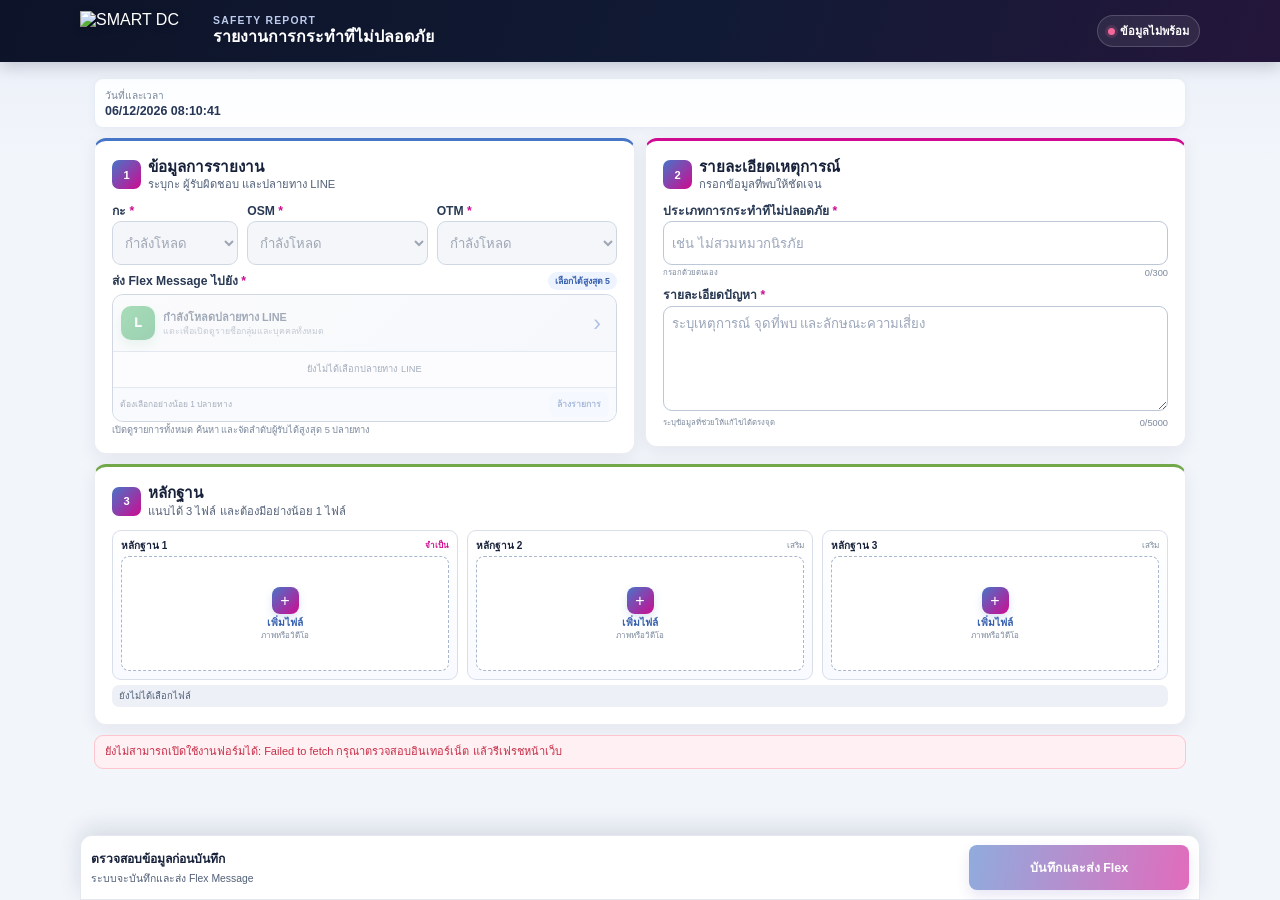
==== commit 54edacba: "Update index.html" ====
--- a/index.html
+++ b/index.html
@@ -642,13 +642,19 @@
       <section
         id="successPanel"
         class="success-panel"
+        role="status"
+        aria-live="polite"
         hidden
       >
-        <span class="success-mark">
+        <span
+          id="successMark"
+          class="success-mark"
+          aria-hidden="true"
+        >
           ✓
         </span>
 
-        <div>
+        <div class="success-content">
           <h2>
             บันทึกข้อมูลสำเร็จ
           </h2>
@@ -658,7 +664,23 @@
             <strong id="successCaseId"></strong>
           </p>
 
-          <p id="successFlexStatus"></p>
+          <p
+            id="successFlexStatus"
+            class="success-flex-status"
+          ></p>
+
+          <div
+            id="successDeliveryList"
+            class="success-delivery-list"
+            aria-label="ผลการส่ง Flex แยกรายปลายทาง"
+            hidden
+          ></div>
+
+          <p
+            id="successDeliveryNote"
+            class="success-delivery-note"
+            hidden
+          ></p>
         </div>
       </section>
 
@@ -864,6 +886,6 @@
   <script src="./config.js?v=20260620-3"></script>
   <script src="./api.js?v=20260620-3"></script>
   <script src="./image-editor.js?v=20260620-3"></script>
-  <script src="./app.js?v=20260620-7"></script>
+  <script src="./app.js?v=20260620-8"></script>
 </body>
 </html>
--- a/styles.css
+++ b/styles.css
@@ -516,15 +516,21 @@
 
 
 /************************************************************
- * Multiple LINE targets
+ * LINE destination picker
  ************************************************************/
+
+body.line-target-modal-open {
+  overflow: hidden;
+  overscroll-behavior: none;
+}
+
 
 .line-target-label-row {
   display: flex;
   align-items: center;
   justify-content: space-between;
   gap: 8px;
-  margin-bottom: 3px;
+  margin-bottom: 4px;
 }
 
 
@@ -535,16 +541,19 @@
 
 .line-target-limit {
   flex: 0 0 auto;
-  color: var(--muted);
-  font-size: 0.56rem;
-  font-weight: 700;
-}
-
-
-.line-target-selector {
+  padding: 2px 7px;
+  border-radius: 999px;
+  color: var(--brand-blue-dark);
+  background: var(--brand-blue-soft);
+  font-size: 0.55rem;
+  font-weight: 900;
+}
+
+
+.line-target-picker {
   overflow: hidden;
   border: 1px solid var(--border-strong);
-  border-radius: var(--radius-sm);
+  border-radius: 11px;
   background: #ffffff;
   transition:
     border-color 0.15s,
@@ -553,7 +562,7 @@
 }
 
 
-.line-target-selector:focus-within {
+.line-target-picker:focus-within {
   border-color: var(--brand-blue);
   box-shadow:
     0 0 0 3px
@@ -561,38 +570,235 @@
 }
 
 
-.line-target-selector.is-loading,
-.line-target-selector.is-disabled {
+.line-target-picker.is-loading,
+.line-target-picker.is-disabled {
   opacity: 0.68;
   background: #f1f3f7;
 }
 
 
-.line-target-toolbar {
+.line-target-picker.has-selection {
+  border-color:
+    rgba(71, 117, 199, 0.65);
+}
+
+
+.line-target-picker-button {
+  display: grid;
+  grid-template-columns:
+    34px
+    minmax(0, 1fr)
+    22px;
+  width: 100%;
+  min-height: 56px;
+  align-items: center;
+  gap: 8px;
+  padding: 8px;
+  border: 0;
+  color: var(--text);
+  background:
+    linear-gradient(
+      135deg,
+      #ffffff,
+      #f5f8ff
+    );
+  text-align: left;
+}
+
+
+.line-target-picker-button:not(:disabled):active {
+  background: var(--brand-blue-soft);
+}
+
+
+.line-target-picker-icon {
+  display: grid;
+  width: 34px;
+  height: 34px;
+  place-items: center;
+  border-radius: 10px;
+  color: #ffffff;
+  background:
+    linear-gradient(
+      135deg,
+      #34b65a,
+      #169447
+    );
+  box-shadow:
+    0 5px 12px
+    rgba(27, 153, 75, 0.2);
+  font-size: 0.76rem;
+  font-weight: 950;
+}
+
+
+.line-target-picker-copy {
+  display: grid;
+  min-width: 0;
+  gap: 2px;
+}
+
+
+.line-target-picker-copy strong {
+  overflow: hidden;
+  color: #263858;
+  font-size: 0.68rem;
+  line-height: 1.3;
+  text-overflow: ellipsis;
+  white-space: nowrap;
+}
+
+
+.line-target-picker-copy small {
+  overflow: hidden;
+  color: var(--muted);
+  font-size: 0.55rem;
+  line-height: 1.3;
+  text-overflow: ellipsis;
+  white-space: nowrap;
+}
+
+
+.line-target-picker-chevron {
+  color: var(--brand-blue);
+  font-size: 1.45rem;
+  font-weight: 400;
+  line-height: 1;
+  text-align: center;
+}
+
+
+.selected-line-target-list {
+  display: grid;
+  grid-template-columns:
+    repeat(2, minmax(0, 1fr));
+  gap: 5px;
+  padding: 6px;
+  border-top: 1px solid var(--border);
+  background: #fbfcff;
+}
+
+
+.selected-line-target-empty {
+  grid-column: 1 / -1;
+  margin: 0;
+  padding: 5px 4px;
+  color: var(--muted);
+  font-size: 0.58rem;
+  line-height: 1.35;
+  text-align: center;
+}
+
+
+.selected-line-target-card {
+  position: relative;
+  display: grid;
+  grid-template-columns:
+    24px
+    minmax(0, 1fr)
+    auto;
+  min-width: 0;
+  min-height: 52px;
+  align-items: center;
+  gap: 5px;
+  padding: 5px;
+  border: 1px solid
+    rgba(71, 117, 199, 0.26);
+  border-radius: 9px;
+  background: #ffffff;
+  box-shadow:
+    0 2px 7px
+    rgba(36, 56, 96, 0.05);
+}
+
+
+.selected-line-target-rank {
+  display: grid;
+  width: 24px;
+  height: 24px;
+  place-items: center;
+  border-radius: 8px;
+  color: #ffffff;
+  background:
+    linear-gradient(
+      135deg,
+      var(--brand-blue),
+      var(--brand-magenta)
+    );
+  font-size: 0.6rem;
+  font-weight: 950;
+}
+
+
+.selected-line-target-copy {
+  display: grid;
+  min-width: 0;
+  gap: 1px;
+}
+
+
+.selected-line-target-copy strong {
+  overflow: hidden;
+  color: #253653;
+  font-size: 0.59rem;
+  line-height: 1.25;
+  text-overflow: ellipsis;
+  white-space: nowrap;
+}
+
+
+.selected-line-target-copy span {
+  color: var(--muted);
+  font-size: 0.49rem;
+  line-height: 1.25;
+}
+
+
+.selected-line-target-actions {
+  display: grid;
+  grid-template-columns:
+    repeat(3, 22px);
+  gap: 2px;
+}
+
+
+.selected-line-target-action {
+  display: grid;
+  width: 22px;
+  height: 22px;
+  padding: 0;
+  place-items: center;
+  border: 0;
+  border-radius: 7px;
+  color: #526078;
+  background: #eef2f8;
+  font-size: 0.7rem;
+  font-weight: 900;
+}
+
+
+.selected-line-target-action[data-line-target-action="remove"] {
+  color: var(--danger);
+  background: var(--danger-soft);
+}
+
+
+.selected-line-target-action:disabled {
+  opacity: 0.35;
+}
+
+
+.line-target-picker-footer {
   display: flex;
-  min-height: 34px;
+  min-height: 31px;
   align-items: center;
   justify-content: space-between;
   gap: 8px;
-  padding: 5px 7px;
-  border-bottom: 1px solid var(--border);
-  background:
-    linear-gradient(
-      180deg,
-      #f8faff,
-      #f1f5fb
-    );
-}
-
-
-.line-target-toolbar strong {
-  min-width: 0;
-  overflow: hidden;
-  color: #2a3b5d;
-  font-size: 0.65rem;
-  line-height: 1.25;
-  text-overflow: ellipsis;
-  white-space: nowrap;
+  padding: 4px 7px;
+  border-top: 1px solid var(--border);
+  color: var(--muted);
+  background: #f7f9fd;
+  font-size: 0.53rem;
 }
 
 
@@ -604,21 +810,259 @@
   border-radius: 7px;
   color: var(--brand-blue-dark);
   background: var(--brand-blue-soft);
+  font-size: 0.55rem;
+  font-weight: 900;
+}
+
+
+/************************************************************
+ * Destination modal
+ ************************************************************/
+
+.line-target-modal[hidden] {
+  display: none !important;
+}
+
+
+.line-target-modal {
+  position: fixed;
+  inset: 0;
+  z-index: 11000;
+  display: grid;
+  align-items: end;
+}
+
+
+.line-target-modal-backdrop {
+  position: absolute;
+  inset: 0;
+  width: 100%;
+  height: 100%;
+  border: 0;
+  background:
+    rgba(9, 17, 37, 0.68);
+  backdrop-filter: blur(4px);
+}
+
+
+.line-target-modal-panel {
+  position: relative;
+  z-index: 1;
+  display: grid;
+  grid-template-rows:
+    auto
+    auto
+    minmax(0, 1fr)
+    auto;
+  width: 100%;
+  max-height: 92vh;
+  max-height: 92dvh;
+  overflow: hidden;
+  border-radius:
+    18px
+    18px
+    0
+    0;
+  background: #ffffff;
+  box-shadow:
+    0 -18px 55px
+    rgba(4, 11, 27, 0.28);
+  animation:
+    lineTargetModalEnter
+    0.18s
+    ease-out;
+}
+
+
+.line-target-modal-header {
+  display: flex;
+  align-items: flex-start;
+  justify-content: space-between;
+  gap: 10px;
+  padding:
+    12px
+    12px
+    10px;
+  color: #ffffff;
+  background:
+    linear-gradient(
+      120deg,
+      #111a34,
+      #244b94 60%,
+      #55155a
+    );
+}
+
+
+.line-target-modal-overline {
+  margin: 0 0 2px;
+  color: #bfcdef;
+  font-size: 0.51rem;
+  font-weight: 900;
+  letter-spacing: 0.12em;
+}
+
+
+.line-target-modal-header h2 {
+  margin: 0;
+  font-size: 0.93rem;
+  line-height: 1.25;
+}
+
+
+.line-target-modal-header p:not(.line-target-modal-overline) {
+  margin: 2px 0 0;
+  color: #dce5fb;
   font-size: 0.58rem;
-  font-weight: 800;
-}
-
-
-.line-target-list {
+  line-height: 1.35;
+}
+
+
+.line-target-modal-close {
+  display: grid;
+  flex: 0 0 34px;
+  width: 34px;
+  height: 34px;
+  padding: 0;
+  place-items: center;
+  border: 1px solid
+    rgba(255, 255, 255, 0.28);
+  border-radius: 10px;
+  color: #ffffff;
+  background:
+    rgba(255, 255, 255, 0.12);
+  font-size: 1.25rem;
+  line-height: 1;
+}
+
+
+.line-target-modal-tools {
+  display: grid;
+  gap: 7px;
+  padding: 9px;
+  border-bottom: 1px solid var(--border);
+  background: #f8faff;
+}
+
+
+.line-target-search-wrap {
+  position: relative;
   display: grid;
   grid-template-columns:
-    repeat(2, minmax(0, 1fr));
-  gap: 5px;
-  max-height: 178px;
-  padding: 6px;
+    24px
+    minmax(0, 1fr)
+    30px;
+  min-height: 39px;
+  align-items: center;
+  border: 1px solid var(--border-strong);
+  border-radius: 10px;
+  background: #ffffff;
+}
+
+
+.line-target-search-wrap:focus-within {
+  border-color: var(--brand-blue);
+  box-shadow:
+    0 0 0 3px
+    rgba(71, 117, 199, 0.1);
+}
+
+
+.line-target-search-icon {
+  color: var(--muted);
+  font-size: 0.95rem;
+  text-align: center;
+}
+
+
+.line-target-search {
+  min-height: 37px;
+  padding: 0 3px;
+  border: 0;
+  border-radius: 0;
+  background: transparent;
+  box-shadow: none !important;
+}
+
+
+.line-target-search-clear {
+  display: grid;
+  width: 26px;
+  height: 26px;
+  padding: 0;
+  place-items: center;
+  border: 0;
+  border-radius: 8px;
+  color: var(--muted);
+  background: #edf1f7;
+  font-size: 0.92rem;
+}
+
+
+.line-target-filters {
+  display: grid;
+  grid-template-columns:
+    repeat(4, minmax(0, 1fr));
+  gap: 4px;
+}
+
+
+.line-target-filter {
+  min-height: 31px;
+  padding: 0 5px;
+  border: 1px solid var(--border);
+  border-radius: 8px;
+  color: #526078;
+  background: #ffffff;
+  font-size: 0.58rem;
+  font-weight: 850;
+}
+
+
+.line-target-filter.is-active {
+  border-color: var(--brand-blue);
+  color: #ffffff;
+  background: var(--brand-blue);
+}
+
+
+.line-target-modal-summary {
+  display: flex;
+  align-items: center;
+  justify-content: space-between;
+  gap: 8px;
+  color: var(--muted);
+  font-size: 0.55rem;
+}
+
+
+.line-target-modal-summary strong {
+  color: var(--brand-blue-dark);
+  font-size: 0.59rem;
+}
+
+
+.line-target-modal-message {
+  margin: 0;
+  padding: 6px 8px;
+  border-radius: 8px;
+  color: var(--warning);
+  background: #fff7e4;
+  font-size: 0.56rem;
+  line-height: 1.35;
+}
+
+
+.line-target-modal-list {
+  display: grid;
+  align-content: start;
+  gap: 6px;
+  min-height: 0;
+  padding: 8px;
   overflow-x: hidden;
   overflow-y: auto;
   overscroll-behavior: contain;
+  background: #f3f6fb;
   scrollbar-width: thin;
 }
 
@@ -627,28 +1071,33 @@
   position: relative;
   display: grid;
   grid-template-columns:
-    18px
-    minmax(0, 1fr);
+    38px
+    minmax(0, 1fr)
+    auto;
   min-width: 0;
-  min-height: 49px;
+  min-height: 58px;
   align-items: center;
-  gap: 6px;
-  padding: 6px;
+  gap: 8px;
+  padding: 7px;
   border: 1px solid var(--border);
-  border-radius: 8px;
+  border-radius: 11px;
   color: var(--text);
   background: #ffffff;
+  box-shadow:
+    0 2px 7px
+    rgba(35, 51, 86, 0.04);
   cursor: pointer;
   user-select: none;
   transition:
     border-color 0.15s,
     background 0.15s,
-    transform 0.15s;
+    transform 0.15s,
+    opacity 0.15s;
 }
 
 
 .line-target-option:active {
-  transform: scale(0.985);
+  transform: scale(0.987);
 }
 
 
@@ -662,18 +1111,65 @@
 
 
 .line-target-option.is-unavailable {
-  opacity: 0.52;
+  opacity: 0.48;
   cursor: not-allowed;
 }
 
 
-.line-target-checkbox {
-  width: 18px !important;
-  height: 18px !important;
-  min-height: 18px !important;
-  margin: 0;
-  padding: 0 !important;
-  accent-color: var(--brand-blue);
+.line-target-avatar {
+  display: grid;
+  width: 38px;
+  height: 38px;
+  place-items: center;
+  overflow: hidden;
+  border-radius: 11px;
+  color: #ffffff;
+  background:
+    linear-gradient(
+      135deg,
+      var(--brand-blue),
+      #694dc8
+    );
+  font-size: 0.67rem;
+  font-weight: 950;
+}
+
+
+.line-target-avatar.is-group {
+  background:
+    linear-gradient(
+      135deg,
+      #2d78d2,
+      #3553a9
+    );
+}
+
+
+.line-target-avatar.is-user {
+  background:
+    linear-gradient(
+      135deg,
+      #35ad62,
+      #168e49
+    );
+}
+
+
+.line-target-avatar.is-room {
+  background:
+    linear-gradient(
+      135deg,
+      #d1722d,
+      #ad4d28
+    );
+}
+
+
+.line-target-avatar img {
+  display: block;
+  width: 100%;
+  height: 100%;
+  object-fit: cover;
 }
 
 
@@ -688,78 +1184,202 @@
   display: block;
   min-width: 0;
   overflow: hidden;
-  color: #273753;
-  font-size: 0.62rem;
-  font-weight: 800;
-  line-height: 1.25;
+  color: #263753;
+  font-size: 0.66rem;
+  font-weight: 900;
+  line-height: 1.28;
   text-overflow: ellipsis;
   white-space: nowrap;
 }
 
 
+.line-target-meta {
+  display: flex;
+  min-width: 0;
+  align-items: center;
+  gap: 5px;
+  color: var(--muted);
+  font-size: 0.51rem;
+  line-height: 1.3;
+}
+
+
 .line-target-type {
-  width: max-content;
-  max-width: 100%;
+  flex: 0 0 auto;
   padding: 1px 5px;
+  border-radius: 999px;
+  color: var(--brand-blue-dark);
+  background: #edf3ff;
+  font-size: 0.48rem;
+  font-weight: 900;
+}
+
+
+.line-target-status {
+  min-width: 0;
   overflow: hidden;
-  border-radius: 999px;
-  color: #526078;
-  background: #edf1f7;
-  font-size: 0.49rem;
-  font-weight: 800;
-  line-height: 1.35;
   text-overflow: ellipsis;
   white-space: nowrap;
 }
 
 
+.line-target-choice {
+  display: grid;
+  width: 30px;
+  height: 30px;
+  place-items: center;
+}
+
+
+.line-target-checkbox {
+  position: absolute;
+  width: 1px !important;
+  height: 1px !important;
+  min-height: 1px !important;
+  opacity: 0;
+  pointer-events: none;
+}
+
+
+.line-target-rank-badge {
+  display: grid;
+  width: 26px;
+  height: 26px;
+  place-items: center;
+  border: 1px solid var(--border-strong);
+  border-radius: 9px;
+  color: var(--muted);
+  background: #ffffff;
+  font-size: 0.58rem;
+  font-weight: 950;
+}
+
+
 .line-target-option.is-selected
-.line-target-type {
+.line-target-rank-badge {
+  border-color: transparent;
+  color: #ffffff;
+  background:
+    linear-gradient(
+      135deg,
+      var(--brand-blue),
+      var(--brand-magenta)
+    );
+}
+
+
+.line-target-empty {
+  margin: 0;
+  padding: 22px 10px;
+  color: var(--muted);
+  font-size: 0.64rem;
+  line-height: 1.5;
+  text-align: center;
+}
+
+
+.line-target-modal-footer {
+  display: grid;
+  grid-template-columns:
+    minmax(0, 0.8fr)
+    minmax(0, 1.35fr);
+  gap: 7px;
+  padding:
+    8px
+    9px
+    calc(8px + env(safe-area-inset-bottom, 0px));
+  border-top: 1px solid var(--border);
+  background: #ffffff;
+  box-shadow:
+    0 -7px 18px
+    rgba(26, 40, 69, 0.08);
+}
+
+
+.line-target-modal-secondary,
+.line-target-modal-confirm {
+  min-height: 42px;
+  border: 0;
+  border-radius: 10px;
+  font-size: 0.68rem;
+  font-weight: 900;
+}
+
+
+.line-target-modal-secondary {
   color: var(--brand-blue-dark);
-  background: #ffffff;
-}
-
-
-.line-target-empty {
-  grid-column: 1 / -1;
-  margin: 0;
-  padding: 13px 8px;
-  color: var(--muted);
-  font-size: 0.62rem;
-  line-height: 1.4;
-  text-align: center;
+  background: var(--brand-blue-soft);
+}
+
+
+.line-target-modal-confirm {
+  color: #ffffff;
+  background:
+    linear-gradient(
+      100deg,
+      var(--brand-blue),
+      var(--brand-magenta)
+    );
+  box-shadow:
+    0 6px 14px
+    rgba(76, 68, 174, 0.2);
+}
+
+
+@keyframes lineTargetModalEnter {
+  from {
+    opacity: 0;
+    transform: translateY(18px);
+  }
+
+  to {
+    opacity: 1;
+    transform: translateY(0);
+  }
 }
 
 
 @media (max-width: 350px) {
-  .line-target-list {
+  .selected-line-target-list {
     grid-template-columns:
       minmax(0, 1fr);
-    max-height: 190px;
   }
 }
 
 
 @media (min-width: 640px) {
-  .line-target-list {
+  .selected-line-target-list {
     grid-template-columns:
       repeat(3, minmax(0, 1fr));
-    max-height: 210px;
-    gap: 7px;
-    padding: 8px;
+  }
+
+  .line-target-modal {
+    place-items: center;
+    padding: 24px;
+  }
+
+  .line-target-modal-panel {
+    width: min(680px, 100%);
+    max-height: min(760px, calc(100vh - 48px));
+    border-radius: 18px;
+  }
+
+  .line-target-modal-list {
+    grid-template-columns:
+      repeat(2, minmax(0, 1fr));
+    gap: 8px;
+    padding: 10px;
   }
 
   .line-target-option {
-    min-height: 56px;
-    padding: 8px;
-  }
-
-  .line-target-name {
-    font-size: 0.7rem;
-  }
-
-  .line-target-type {
-    font-size: 0.55rem;
+    min-height: 64px;
+  }
+}
+
+
+@media (min-width: 900px) {
+  .line-target-modal-panel {
+    width: min(760px, 100%);
   }
 }
 
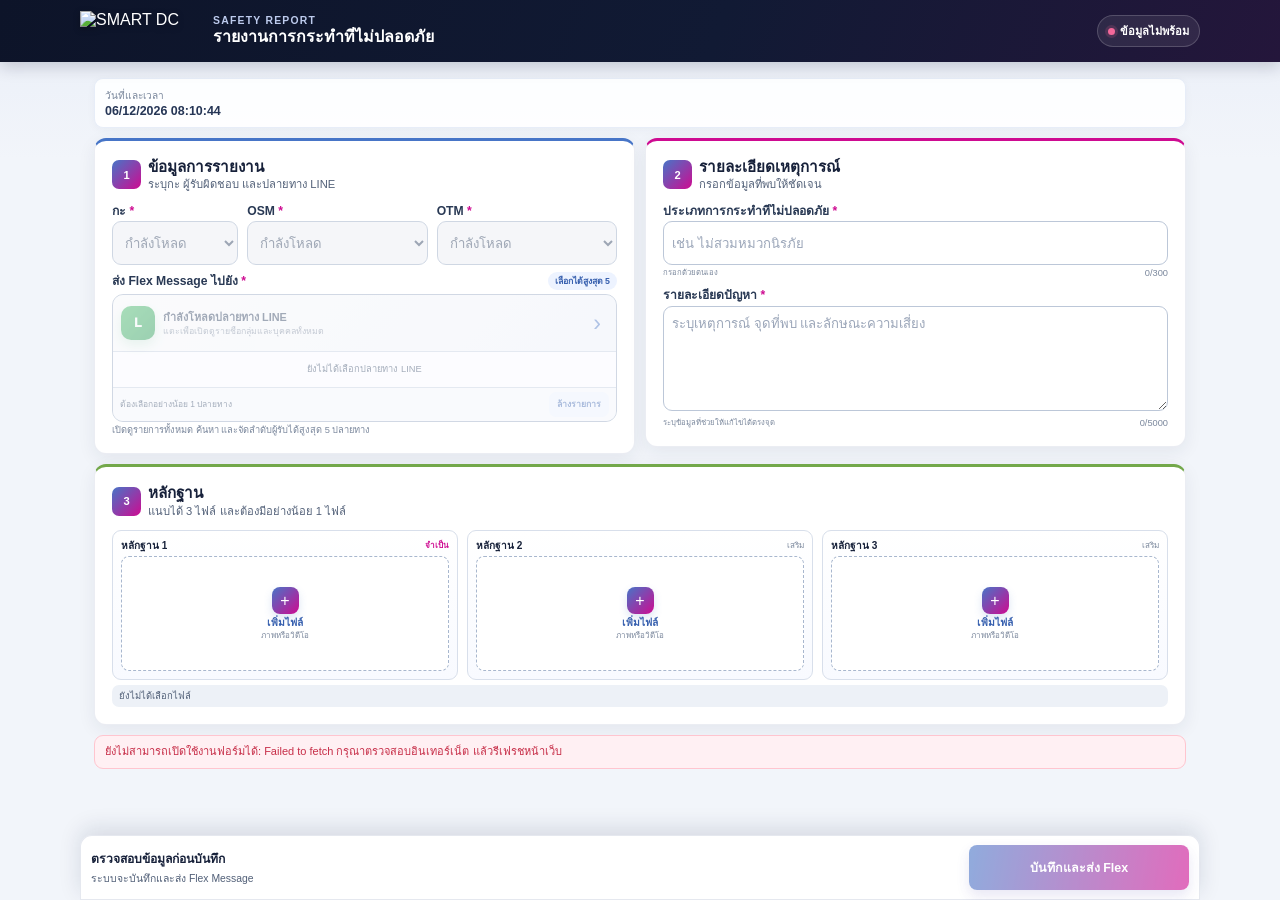
==== commit 4b13c167: "Update index.html" ====
--- a/index.html
+++ b/index.html
@@ -26,6 +26,13 @@
     rel="stylesheet"
     href="./styles.css?v=20260620-7"
   >
+
+  <style>
+    html.is-liff-routing body {
+      visibility: hidden;
+    }
+  </style>
+
 </head>
 
 <body>
@@ -883,8 +890,15 @@
   </noscript>
 
 
-  <script src="./config.js?v=20260620-3"></script>
-  <script src="./api.js?v=20260620-3"></script>
+  <script src="./config.js?v=20260620-liff-route-1"></script>
+
+  <script
+    charset="utf-8"
+    src="https://static.line-scdn.net/liff/edge/2/sdk.js"
+  ></script>
+
+  <script src="./liff-route-bootstrap.js?v=20260620-liff-route-1"></script>
+  <script src="./api.js?v=20260620-correction-4"></script>
   <script src="./image-editor.js?v=20260620-3"></script>
   <script src="./app.js?v=20260620-8"></script>
 </body>
--- a/styles.css
+++ b/styles.css
@@ -1675,12 +1675,29 @@
 .success-panel {
   display: flex;
   align-items: flex-start;
-  gap: 8px;
+  gap: 9px;
   padding: 10px;
   border: 1px solid #b9e3af;
   border-radius: 10px;
   color: #356b34;
   background: var(--success-soft);
+  box-shadow:
+    0 5px 16px
+    rgba(41, 102, 48, 0.07);
+}
+
+
+.success-panel.is-partial {
+  border-color: #f1cf80;
+  color: #78550b;
+  background: #fff9e9;
+}
+
+
+.success-panel.is-failed {
+  border-color: #f2b6c0;
+  color: #8f273b;
+  background: #fff3f5;
 }
 
 
@@ -1693,7 +1710,34 @@
   border-radius: 50%;
   color: #ffffff;
   background: var(--success);
+  box-shadow:
+    0 4px 10px
+    rgba(63, 135, 60, 0.2);
   font-weight: 900;
+}
+
+
+.success-panel.is-partial
+.success-mark {
+  background: #d39312;
+  box-shadow:
+    0 4px 10px
+    rgba(211, 147, 18, 0.22);
+}
+
+
+.success-panel.is-failed
+.success-mark {
+  background: var(--danger);
+  box-shadow:
+    0 4px 10px
+    rgba(199, 46, 72, 0.2);
+}
+
+
+.success-content {
+  min-width: 0;
+  flex: 1;
 }
 
 
@@ -1706,6 +1750,133 @@
 .success-panel p {
   margin: 2px 0;
   font-size: 0.67rem;
+}
+
+
+.success-flex-status {
+  font-weight: 800;
+}
+
+
+.success-delivery-list {
+  display: grid;
+  grid-template-columns:
+    minmax(0, 1fr);
+  gap: 5px;
+  margin-top: 8px;
+}
+
+
+.success-delivery-item {
+  display: grid;
+  grid-template-columns:
+    24px
+    minmax(0, 1fr)
+    auto;
+  align-items: center;
+  gap: 6px;
+  min-width: 0;
+  padding: 6px;
+  border: 1px solid
+    rgba(60, 114, 63, 0.16);
+  border-radius: 8px;
+  background:
+    rgba(255, 255, 255, 0.72);
+}
+
+
+.success-delivery-item.is-failed {
+  border-color:
+    rgba(199, 46, 72, 0.2);
+  background:
+    rgba(255, 255, 255, 0.82);
+}
+
+
+.success-delivery-order {
+  display: grid;
+  width: 24px;
+  height: 24px;
+  place-items: center;
+  border-radius: 7px;
+  color: #ffffff;
+  background:
+    linear-gradient(
+      135deg,
+      var(--brand-blue),
+      var(--brand-magenta)
+    );
+  font-size: 0.61rem;
+  font-weight: 900;
+}
+
+
+.success-delivery-info {
+  min-width: 0;
+}
+
+
+.success-delivery-info strong {
+  display: block;
+  overflow: hidden;
+  color: var(--text);
+  font-size: 0.65rem;
+  line-height: 1.25;
+  text-overflow: ellipsis;
+  white-space: nowrap;
+}
+
+
+.success-delivery-info small {
+  display: block;
+  margin-top: 1px;
+  overflow: hidden;
+  color: var(--muted);
+  font-size: 0.54rem;
+  line-height: 1.2;
+  text-overflow: ellipsis;
+  white-space: nowrap;
+}
+
+
+.success-delivery-status {
+  display: inline-flex;
+  min-height: 22px;
+  align-items: center;
+  padding: 3px 6px;
+  border-radius: 999px;
+  color: #2f7335;
+  background: #ddf3d8;
+  font-size: 0.54rem;
+  font-weight: 900;
+  white-space: nowrap;
+}
+
+
+.success-delivery-status.is-failed {
+  color: #a22940;
+  background: #ffe1e7;
+}
+
+
+.success-delivery-error {
+  grid-column: 2 / -1;
+  margin: 0 !important;
+  color: #a22940;
+  font-size: 0.55rem !important;
+  line-height: 1.35;
+  overflow-wrap: anywhere;
+}
+
+
+.success-delivery-note {
+  margin-top: 7px !important;
+  padding: 6px 7px;
+  border-radius: 7px;
+  color: #78550b;
+  background: rgba(255, 255, 255, 0.7);
+  font-size: 0.58rem !important;
+  line-height: 1.4;
 }
 
 
@@ -2033,6 +2204,11 @@
   .preview-details span {
     color: var(--muted);
     font-size: 0.59rem;
+  }
+
+  .success-delivery-list {
+    grid-template-columns:
+      repeat(2, minmax(0, 1fr));
   }
 
   .submit-panel {
@@ -2794,3 +2970,807 @@
     bottom: 14px;
   }
 }
+/************************************************************
+ * Correction LIFF Page
+ ************************************************************/
+
+.correction-page {
+  padding-bottom:
+    calc(84px + var(--safe-bottom));
+}
+
+
+.correction-header {
+  position: sticky;
+}
+
+
+.correction-shell {
+  width: min(900px, 100%);
+  margin: 0 auto;
+  padding:
+    8px
+    7px
+    calc(92px + var(--safe-bottom));
+}
+
+
+.correction-shell > section,
+.correction-form {
+  display: grid;
+  gap: 8px;
+}
+
+
+.correction-state-card {
+  display: flex;
+  align-items: flex-start;
+  gap: 10px;
+  padding: 14px;
+  border: 1px solid #f0b7c2;
+  border-radius: 14px;
+  color: #86253a;
+  background: #fff4f6;
+  box-shadow: var(--shadow);
+}
+
+
+.correction-state-card.is-closed {
+  border-color: #b9e0b2;
+  color: #356b34;
+  background: #f0f9ed;
+}
+
+
+.correction-state-icon {
+  display: grid;
+  flex: 0 0 38px;
+  width: 38px;
+  height: 38px;
+  place-items: center;
+  border-radius: 50%;
+  color: #ffffff;
+  background: var(--danger);
+  font-size: 1rem;
+  font-weight: 950;
+}
+
+
+.correction-state-card.is-closed
+.correction-state-icon {
+  background: var(--success);
+}
+
+
+.correction-state-card h2 {
+  margin: 0;
+  font-size: 0.9rem;
+}
+
+
+.correction-state-card p {
+  margin: 4px 0 0;
+  font-size: 0.7rem;
+  line-height: 1.45;
+}
+
+
+.correction-state-actions {
+  display: flex;
+  flex-wrap: wrap;
+  gap: 6px;
+  margin-top: 10px;
+}
+
+
+.correction-state-actions button {
+  min-height: 36px;
+  font-size: 0.66rem;
+}
+
+
+.correction-profile-card,
+.correction-case-card,
+.correction-form-card,
+.correction-warning-card,
+.correction-success-panel {
+  border: 1px solid
+    rgba(58, 83, 133, 0.12);
+  border-radius: 14px;
+  background: #ffffff;
+  box-shadow: var(--shadow);
+}
+
+
+.correction-profile-card {
+  display: flex;
+  align-items: center;
+  justify-content: space-between;
+  gap: 10px;
+  padding: 9px;
+  border-top: 3px solid var(--brand-blue);
+}
+
+
+.correction-profile-main {
+  display: flex;
+  min-width: 0;
+  align-items: center;
+  gap: 8px;
+}
+
+
+.correction-avatar-wrap {
+  display: grid;
+  flex: 0 0 38px;
+  width: 38px;
+  height: 38px;
+  place-items: center;
+  overflow: hidden;
+  border-radius: 12px;
+  color: #ffffff;
+  background:
+    linear-gradient(
+      135deg,
+      #35ad62,
+      #168e49
+    );
+  font-weight: 950;
+}
+
+
+.correction-avatar-wrap img {
+  display: block;
+  width: 100%;
+  height: 100%;
+  object-fit: cover;
+}
+
+
+.correction-profile-copy {
+  display: grid;
+  min-width: 0;
+  gap: 1px;
+}
+
+
+.correction-profile-copy span,
+.correction-profile-copy small {
+  color: var(--muted);
+  font-size: 0.55rem;
+}
+
+
+.correction-profile-copy strong {
+  overflow: hidden;
+  color: #263753;
+  font-size: 0.72rem;
+  text-overflow: ellipsis;
+  white-space: nowrap;
+}
+
+
+.correction-status-badge {
+  flex: 0 0 auto;
+  padding: 4px 8px;
+  border-radius: 999px;
+  color: #7b5509;
+  background: #fff3cf;
+  font-size: 0.56rem;
+  font-weight: 900;
+}
+
+
+.correction-case-card {
+  padding: 10px;
+  border-top: 3px solid var(--brand-magenta);
+}
+
+
+.correction-card-heading {
+  display: flex;
+  align-items: flex-start;
+  justify-content: space-between;
+  gap: 10px;
+  padding-bottom: 8px;
+  border-bottom: 1px solid var(--border);
+}
+
+
+.correction-card-heading span {
+  color: var(--muted);
+  font-size: 0.57rem;
+}
+
+
+.correction-card-heading h2 {
+  margin: 2px 0 0;
+  color: #233454;
+  font-size: 0.9rem;
+}
+
+
+.correction-case-grid {
+  display: grid;
+  grid-template-columns:
+    minmax(58px, 0.65fr)
+    minmax(0, 1.2fr)
+    minmax(0, 1.2fr);
+  gap: 5px;
+  margin-top: 8px;
+}
+
+
+.correction-case-grid > div {
+  min-width: 0;
+  padding: 6px;
+  border-radius: 8px;
+  background: #f3f6fb;
+}
+
+
+.correction-case-grid span,
+.correction-original-block > span {
+  display: block;
+  color: var(--muted);
+  font-size: 0.54rem;
+}
+
+
+.correction-case-grid strong {
+  display: block;
+  margin-top: 2px;
+  overflow: hidden;
+  color: #273958;
+  font-size: 0.65rem;
+  text-overflow: ellipsis;
+  white-space: nowrap;
+}
+
+
+.correction-original-block {
+  margin-top: 8px;
+  padding: 8px;
+  border: 1px solid var(--border);
+  border-radius: 9px;
+  background: #ffffff;
+}
+
+
+.correction-original-block strong,
+.correction-original-block p {
+  margin: 3px 0 0;
+  color: #2c3d59;
+  font-size: 0.69rem;
+  line-height: 1.45;
+  white-space: pre-wrap;
+  overflow-wrap: anywhere;
+}
+
+
+.correction-original-evidence {
+  margin-top: 9px;
+}
+
+
+.correction-evidence-heading {
+  display: flex;
+  align-items: center;
+  justify-content: space-between;
+  margin-bottom: 5px;
+  color: #34435d;
+  font-size: 0.64rem;
+}
+
+
+.correction-evidence-heading span {
+  color: var(--muted);
+  font-size: 0.54rem;
+}
+
+
+.correction-original-evidence-list {
+  display: grid;
+  grid-template-columns:
+    repeat(2, minmax(0, 1fr));
+  gap: 5px;
+}
+
+
+.correction-original-evidence-item {
+  display: grid;
+  grid-template-columns:
+    48px
+    minmax(0, 1fr)
+    auto;
+  min-width: 0;
+  align-items: center;
+  gap: 6px;
+  padding: 5px;
+  border: 1px solid var(--border);
+  border-radius: 9px;
+  background: #f8faff;
+}
+
+
+.correction-original-evidence-item img,
+.correction-original-video-icon {
+  display: grid;
+  width: 48px;
+  height: 48px;
+  place-items: center;
+  border-radius: 7px;
+  object-fit: cover;
+  color: #ffffff;
+  background:
+    linear-gradient(
+      135deg,
+      #1f2e51,
+      #6d2d7f
+    );
+}
+
+
+.correction-original-evidence-copy {
+  min-width: 0;
+}
+
+
+.correction-original-evidence-copy strong,
+.correction-original-evidence-copy span {
+  display: block;
+  overflow: hidden;
+  text-overflow: ellipsis;
+  white-space: nowrap;
+}
+
+
+.correction-original-evidence-copy strong {
+  color: #2b3b58;
+  font-size: 0.58rem;
+}
+
+
+.correction-original-evidence-copy span {
+  margin-top: 2px;
+  color: var(--muted);
+  font-size: 0.49rem;
+}
+
+
+.correction-original-evidence-item a {
+  padding: 4px 6px;
+  border-radius: 7px;
+  color: var(--brand-blue-dark);
+  background: var(--brand-blue-soft);
+  font-size: 0.52rem;
+  font-weight: 900;
+  text-decoration: none;
+}
+
+
+.correction-warning-card {
+  padding: 10px;
+  border-color: #efd087;
+  color: #76520c;
+  background: #fff9e8;
+}
+
+
+.correction-warning-card strong {
+  font-size: 0.72rem;
+}
+
+
+.correction-warning-card p {
+  margin: 3px 0 8px;
+  font-size: 0.62rem;
+  line-height: 1.4;
+}
+
+
+.correction-warning-card button {
+  min-height: 36px;
+  font-size: 0.65rem;
+}
+
+
+.correction-form-card {
+  padding: 10px;
+}
+
+
+.correction-form-card:nth-of-type(1) {
+  border-top: 3px solid var(--brand-blue);
+}
+
+
+.correction-form-card:nth-of-type(2) {
+  border-top: 3px solid var(--brand-magenta);
+}
+
+
+.correction-form-card:nth-of-type(3) {
+  border-top: 3px solid var(--brand-amber);
+}
+
+
+.correction-form-card:nth-of-type(4) {
+  border-top: 3px solid var(--brand-green);
+}
+
+
+.correction-choice-grid {
+  display: grid;
+  grid-template-columns:
+    repeat(2, minmax(0, 1fr));
+  gap: 6px;
+}
+
+
+.correction-choice-card {
+  position: relative;
+  display: grid;
+  grid-template-columns:
+    24px
+    minmax(0, 1fr);
+  align-items: center;
+  gap: 7px;
+  min-height: 62px;
+  padding: 8px;
+  border: 1px solid var(--border-strong);
+  border-radius: 10px;
+  background: #ffffff;
+  cursor: pointer;
+}
+
+
+.correction-choice-card:has(input:checked) {
+  border-color: var(--brand-blue);
+  background: var(--brand-blue-soft);
+  box-shadow:
+    inset 0 0 0 1px
+    rgba(71, 117, 199, 0.08);
+}
+
+
+.correction-choice-card input {
+  position: absolute;
+  width: 1px;
+  height: 1px;
+  opacity: 0;
+}
+
+
+.correction-choice-mark {
+  display: grid;
+  width: 22px;
+  height: 22px;
+  place-items: center;
+  border: 2px solid var(--border-strong);
+  border-radius: 50%;
+  background: #ffffff;
+}
+
+
+.correction-choice-card:has(input:checked)
+.correction-choice-mark {
+  border: 6px solid var(--brand-blue);
+}
+
+
+.correction-choice-card strong,
+.correction-choice-card small {
+  display: block;
+}
+
+
+.correction-choice-card strong {
+  color: #2b3d5a;
+  font-size: 0.65rem;
+}
+
+
+.correction-choice-card small {
+  margin-top: 2px;
+  color: var(--muted);
+  font-size: 0.51rem;
+  line-height: 1.3;
+}
+
+
+.correction-conditional-field {
+  margin-top: 8px !important;
+}
+
+
+.correction-confirmer-grid {
+  display: grid;
+  grid-template-columns:
+    minmax(90px, 0.7fr)
+    minmax(0, 1.3fr);
+  gap: 6px;
+}
+
+
+.correction-preview-actions {
+  grid-template-columns:
+    minmax(0, 1fr);
+}
+
+
+.correction-success-panel {
+  display: flex;
+  align-items: flex-start;
+  gap: 9px;
+  padding: 12px;
+  border-color: #b9e3af;
+  color: #356b34;
+  background: var(--success-soft);
+}
+
+
+.correction-success-mark {
+  display: grid;
+  flex: 0 0 34px;
+  width: 34px;
+  height: 34px;
+  place-items: center;
+  border-radius: 50%;
+  color: #ffffff;
+  background: var(--success);
+  font-weight: 950;
+}
+
+
+.correction-success-content {
+  min-width: 0;
+  flex: 1;
+}
+
+
+.correction-success-content h2 {
+  margin: 0 0 4px;
+  font-size: 0.84rem;
+}
+
+
+.correction-success-content p {
+  margin: 2px 0;
+  font-size: 0.66rem;
+}
+
+
+.correction-close-success {
+  min-height: 38px;
+  margin-top: 9px;
+  font-size: 0.67rem;
+}
+
+
+.correction-submit-panel {
+  position: fixed;
+  right: 7px;
+  bottom: 0;
+  left: 7px;
+  z-index: 25;
+  display: grid;
+  gap: 6px;
+  padding:
+    7px
+    7px
+    calc(7px + var(--safe-bottom));
+  border: 1px solid
+    rgba(70, 93, 145, 0.14);
+  border-radius:
+    13px
+    13px
+    0
+    0;
+  background:
+    rgba(255, 255, 255, 0.97);
+  box-shadow:
+    0 -7px 22px
+    rgba(20, 33, 62, 0.13);
+  backdrop-filter: blur(14px);
+}
+
+
+.correction-submit-panel > div {
+  display: none;
+}
+
+
+.correction-submit-panel button {
+  width: 100%;
+  min-height: 46px;
+  font-size: 0.76rem;
+}
+
+
+@media (max-width: 430px) {
+  .correction-original-evidence-list {
+    grid-template-columns:
+      minmax(0, 1fr);
+  }
+}
+
+
+@media (min-width: 640px) {
+  .correction-shell {
+    padding:
+      12px
+      14px
+      100px;
+  }
+
+  .correction-profile-card,
+  .correction-case-card,
+  .correction-form-card {
+    padding: 14px;
+  }
+
+  .correction-case-grid {
+    gap: 8px;
+  }
+
+  .correction-original-evidence-list {
+    grid-template-columns:
+      repeat(3, minmax(0, 1fr));
+  }
+
+  .correction-submit-panel {
+    right: max(14px, calc((100vw - 900px) / 2));
+    left: max(14px, calc((100vw - 900px) / 2));
+    grid-template-columns:
+      minmax(0, 1fr)
+      auto;
+    align-items: center;
+    gap: 14px;
+    padding:
+      9px
+      10px
+      calc(9px + var(--safe-bottom));
+  }
+
+  .correction-submit-panel > div {
+    display: grid;
+    gap: 2px;
+  }
+
+  .correction-submit-panel strong {
+    font-size: 0.73rem;
+  }
+
+  .correction-submit-panel span {
+    color: var(--muted);
+    font-size: 0.61rem;
+  }
+
+  .correction-submit-panel button {
+    width: auto;
+    min-width: 250px;
+  }
+}
+
+
+@media (min-width: 900px) {
+  .correction-form {
+    grid-template-columns:
+      repeat(2, minmax(0, 1fr));
+    align-items: start;
+  }
+
+  .correction-evidence-card,
+  .correction-form > .form-message,
+  .correction-success-panel,
+  .correction-submit-panel {
+    grid-column: 1 / -1;
+  }
+}
+
+
+/************************************************************
+ * Correction: automatic return target and original media
+ ************************************************************/
+
+.correction-return-target-card {
+  display: grid;
+  grid-template-columns: 42px minmax(0, 1fr);
+  align-items: center;
+  gap: 9px;
+  margin-bottom: 8px;
+  padding: 9px;
+  border: 1px solid rgba(43, 167, 75, 0.24);
+  border-radius: 12px;
+  background: linear-gradient(135deg, #f2fff5, #ffffff);
+  box-shadow: 0 4px 14px rgba(33, 117, 58, 0.06);
+}
+
+.correction-return-target-card[data-mode="legacy"] {
+  border-color: rgba(243, 181, 27, 0.38);
+  background: linear-gradient(135deg, #fff9e9, #ffffff);
+}
+
+.correction-return-target-icon {
+  display: grid;
+  width: 42px;
+  height: 42px;
+  place-items: center;
+  border-radius: 12px;
+  color: #ffffff;
+  background: linear-gradient(135deg, #36be62, #128a42);
+  box-shadow: 0 5px 12px rgba(24, 145, 67, 0.2);
+  font-size: 0.57rem;
+  font-weight: 950;
+  letter-spacing: 0.03em;
+}
+
+.correction-return-target-copy {
+  display: grid;
+  min-width: 0;
+  gap: 2px;
+}
+
+.correction-return-target-copy span {
+  color: #418052;
+  font-size: 0.56rem;
+  font-weight: 850;
+}
+
+.correction-return-target-copy strong {
+  overflow: hidden;
+  color: #1e3d29;
+  font-size: 0.72rem;
+  line-height: 1.3;
+  text-overflow: ellipsis;
+  white-space: nowrap;
+}
+
+.correction-return-target-copy small {
+  color: var(--muted);
+  font-size: 0.55rem;
+  line-height: 1.35;
+}
+
+.correction-original-evidence-media {
+  position: relative;
+  display: grid;
+  width: 100%;
+  min-height: 118px;
+  max-height: 220px;
+  place-items: center;
+  overflow: hidden;
+  border-radius: 9px 9px 0 0;
+  background: #101828;
+}
+
+.correction-original-evidence-media img,
+.correction-original-evidence-media video {
+  display: block;
+  width: 100%;
+  height: 100%;
+  min-height: 118px;
+  max-height: 220px;
+  object-fit: contain;
+  background: #101828;
+}
+
+.correction-original-evidence-media .correction-original-video-icon {
+  width: 48px;
+  height: 48px;
+  font-size: 1.15rem;
+}
+
+@media (min-width: 640px) {
+  .correction-return-target-card {
+    padding: 12px;
+  }
+
+  .correction-original-evidence-media,
+  .correction-original-evidence-media img,
+  .correction-original-evidence-media video {
+    min-height: 160px;
+    max-height: 280px;
+  }
+}
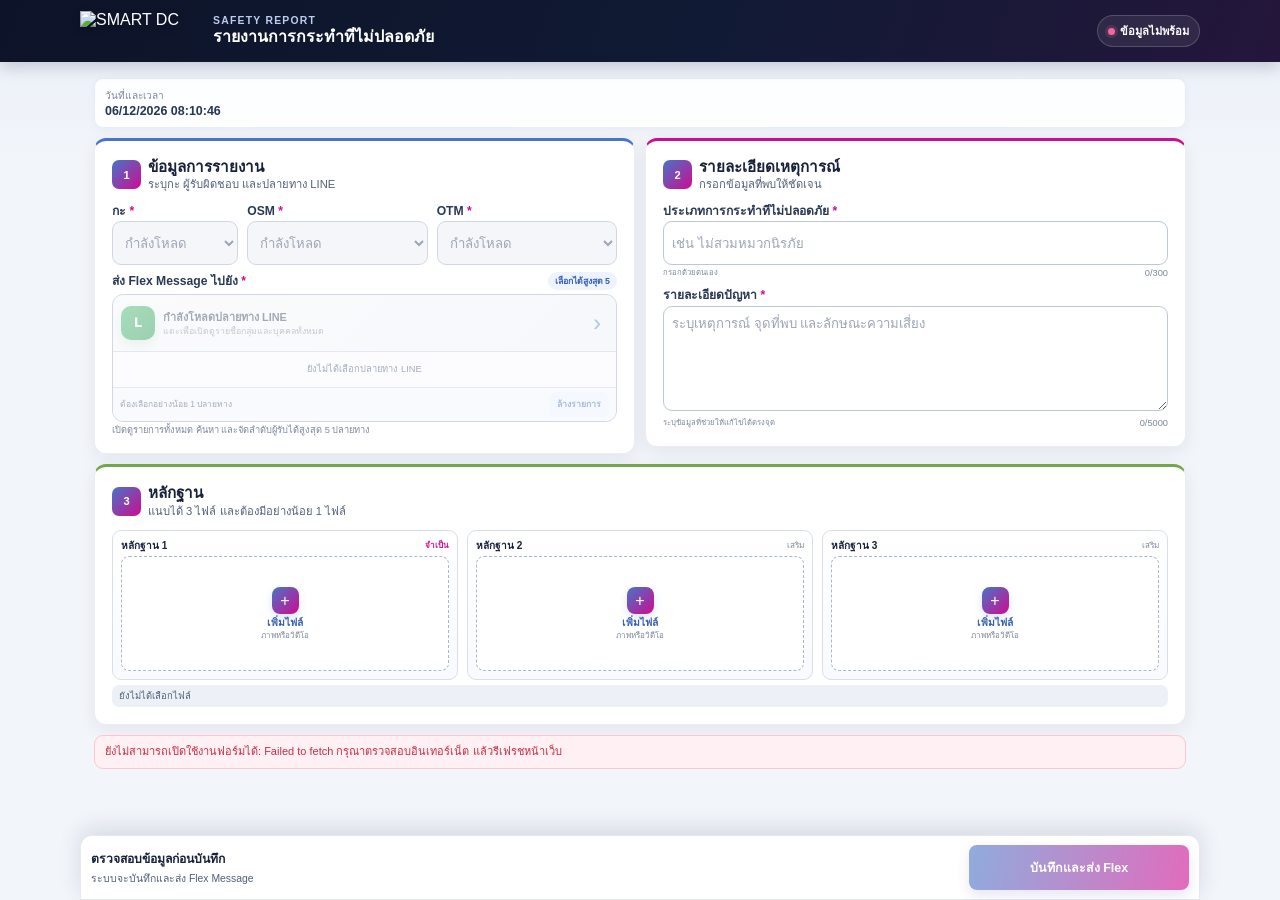
==== commit 52054247: "Update index.html" ====
--- a/index.html
+++ b/index.html
@@ -890,7 +890,7 @@
   </noscript>
 
 
-  <script src="./config.js?v=20260620-liff-route-1"></script>
+  <script src="./config.js?v=20260621-friend-1"></script>
 
   <script
     charset="utf-8"
--- a/styles.css
+++ b/styles.css
@@ -3774,3 +3774,352 @@
     max-height: 280px;
   }
 }
+
+
+/************************************************************
+ * Closed correction summary
+ * Version: 2026.06.20-correction-5
+ ************************************************************/
+
+.correction-state-card.is-closed {
+  width: min(560px, 100%);
+  margin: 10px auto 0;
+  padding: 16px;
+  border-color: #acdca5;
+  background:
+    linear-gradient(
+      145deg,
+      #f2fbef,
+      #ffffff
+    );
+}
+
+
+.correction-state-card.is-closed
+.correction-state-actions {
+  display: grid;
+  grid-template-columns:
+    minmax(0, 1fr)
+    minmax(0, 1fr);
+  width: 100%;
+}
+
+
+.correction-state-card.is-closed
+.correction-state-actions
+button {
+  width: 100%;
+}
+
+
+.correction-closed-summary {
+  display: grid;
+  gap: 0;
+  margin-top: 11px;
+  overflow: hidden;
+  border: 1px solid
+    rgba(63, 135, 60, 0.18);
+  border-radius: 11px;
+  background:
+    rgba(255, 255, 255, 0.88);
+}
+
+
+.correction-closed-summary-row {
+  display: grid;
+  grid-template-columns:
+    minmax(90px, 0.7fr)
+    minmax(0, 1.3fr);
+  gap: 10px;
+  align-items: start;
+  padding: 8px 10px;
+  border-bottom: 1px solid
+    rgba(63, 135, 60, 0.12);
+}
+
+
+.correction-closed-summary-row span,
+.correction-closed-summary-detail > span {
+  color: #678064;
+  font-size: 0.62rem;
+  font-weight: 750;
+}
+
+
+.correction-closed-summary-row strong {
+  min-width: 0;
+  color: #294f2d;
+  font-size: 0.68rem;
+  line-height: 1.4;
+  overflow-wrap: anywhere;
+}
+
+
+.correction-closed-summary-detail {
+  padding: 9px 10px 10px;
+}
+
+
+.correction-closed-summary-detail p {
+  margin: 3px 0 0;
+  color: #365f39;
+  font-size: 0.67rem;
+  line-height: 1.48;
+  overflow-wrap: anywhere;
+}
+
+
+@media (max-width: 390px) {
+  .correction-state-card.is-closed
+  .correction-state-actions {
+    grid-template-columns:
+      minmax(0, 1fr);
+  }
+
+  .correction-closed-summary-row {
+    grid-template-columns:
+      minmax(78px, 0.62fr)
+      minmax(0, 1.38fr);
+  }
+}
+
+
+/************************************************************
+ * Correction media row + real LINE add-friend controls
+ * Version: 2026.06.20-correction-6
+ ************************************************************/
+
+.line-bot-friend-button {
+  color: #ffffff !important;
+  background:
+    linear-gradient(
+      135deg,
+      #06c755,
+      #00a947
+    ) !important;
+  box-shadow:
+    0 6px 14px
+    rgba(6, 199, 85, 0.22) !important;
+}
+
+
+.correction-friend-actions {
+  display: grid;
+  grid-template-columns:
+    repeat(2, minmax(0, 1fr));
+  gap: 6px;
+  margin-top: 8px;
+}
+
+
+.correction-friend-actions button {
+  width: 100%;
+  min-height: 38px;
+}
+
+
+.correction-friend-help {
+  display: block;
+  margin-top: 6px;
+  color: #8b6b22;
+  font-size: 0.56rem;
+  line-height: 1.4;
+}
+
+
+/*
+ * หลักฐานเดิมสูงสุด 3 ไฟล์:
+ * บังคับให้อยู่แถวเดียวกันและใช้การ์ดขนาดเล็ก
+ */
+.correction-original-evidence-list {
+  display: grid !important;
+  grid-template-columns:
+    repeat(3, minmax(0, 1fr)) !important;
+  gap: 5px !important;
+  align-items: start;
+}
+
+
+.correction-original-evidence-item {
+  display: grid !important;
+  grid-template-columns:
+    minmax(0, 1fr) !important;
+  gap: 3px !important;
+  min-width: 0;
+  padding: 4px !important;
+  border-radius: 9px !important;
+  background: #f8faff;
+}
+
+
+.correction-original-evidence-open {
+  display: block;
+  width: 100%;
+  min-width: 0;
+  padding: 0;
+  overflow: hidden;
+  border: 0;
+  border-radius: 8px;
+  background: #101828;
+  cursor: pointer;
+}
+
+
+.correction-original-evidence-open:disabled {
+  cursor: not-allowed;
+  opacity: 0.62;
+}
+
+
+.correction-original-evidence-media,
+.correction-original-evidence-media img,
+.correction-original-evidence-media video {
+  min-height: 0 !important;
+  max-height: none !important;
+}
+
+
+.correction-original-evidence-media {
+  position: relative;
+  display: block !important;
+  width: 100% !important;
+  height: auto !important;
+  aspect-ratio: 1 / 1;
+  overflow: hidden;
+  border-radius: 8px !important;
+  background:
+    linear-gradient(
+      145deg,
+      #101828,
+      #253353
+    ) !important;
+}
+
+
+.correction-original-evidence-media img {
+  display: block;
+  width: 100% !important;
+  height: 100% !important;
+  object-fit: cover !important;
+  background: #101828;
+}
+
+
+.correction-original-evidence-media
+.correction-original-video-icon {
+  display: grid;
+  width: 100% !important;
+  height: 100% !important;
+  place-items: center;
+  border-radius: 0 !important;
+  font-size: 1.2rem;
+}
+
+
+.correction-original-evidence-type {
+  position: absolute;
+  top: 4px;
+  left: 4px;
+  z-index: 2;
+  padding: 2px 4px;
+  border-radius: 5px;
+  color: #ffffff;
+  background:
+    rgba(10, 18, 38, 0.74);
+  font-size: 0.42rem;
+  font-weight: 900;
+  line-height: 1;
+}
+
+
+.correction-original-video-play {
+  position: absolute;
+  top: 50%;
+  left: 50%;
+  z-index: 2;
+  display: grid;
+  width: 27px;
+  height: 27px;
+  place-items: center;
+  transform:
+    translate(-50%, -50%);
+  border: 2px solid
+    rgba(255, 255, 255, 0.9);
+  border-radius: 50%;
+  color: #ffffff;
+  background:
+    rgba(10, 18, 38, 0.72);
+  font-size: 0.7rem;
+  line-height: 1;
+}
+
+
+.correction-original-open-label {
+  position: absolute;
+  right: 4px;
+  bottom: 4px;
+  z-index: 2;
+  max-width:
+    calc(100% - 8px);
+  padding: 2px 5px;
+  overflow: hidden;
+  border-radius: 5px;
+  color: #ffffff;
+  background:
+    rgba(10, 18, 38, 0.76);
+  font-size: 0.44rem;
+  font-weight: 900;
+  line-height: 1.2;
+  text-overflow: ellipsis;
+  white-space: nowrap;
+}
+
+
+.correction-original-evidence-copy {
+  min-width: 0;
+  padding: 1px 2px 2px;
+}
+
+
+.correction-original-evidence-copy strong,
+.correction-original-evidence-copy span {
+  display: block;
+  overflow: hidden;
+  text-overflow: ellipsis;
+  white-space: nowrap;
+}
+
+
+.correction-original-evidence-copy strong {
+  color: #2b3b58;
+  font-size: 0.52rem !important;
+  line-height: 1.25;
+}
+
+
+.correction-original-evidence-copy span {
+  margin-top: 1px;
+  color: var(--muted);
+  font-size: 0.44rem !important;
+  line-height: 1.2;
+}
+
+
+@media (max-width: 350px) {
+  .correction-original-evidence-list {
+    gap: 3px !important;
+  }
+
+  .correction-original-evidence-item {
+    padding: 3px !important;
+  }
+
+  .correction-original-evidence-copy span {
+    display: none;
+  }
+
+  .correction-friend-actions {
+    grid-template-columns:
+      minmax(0, 1fr);
+  }
+}
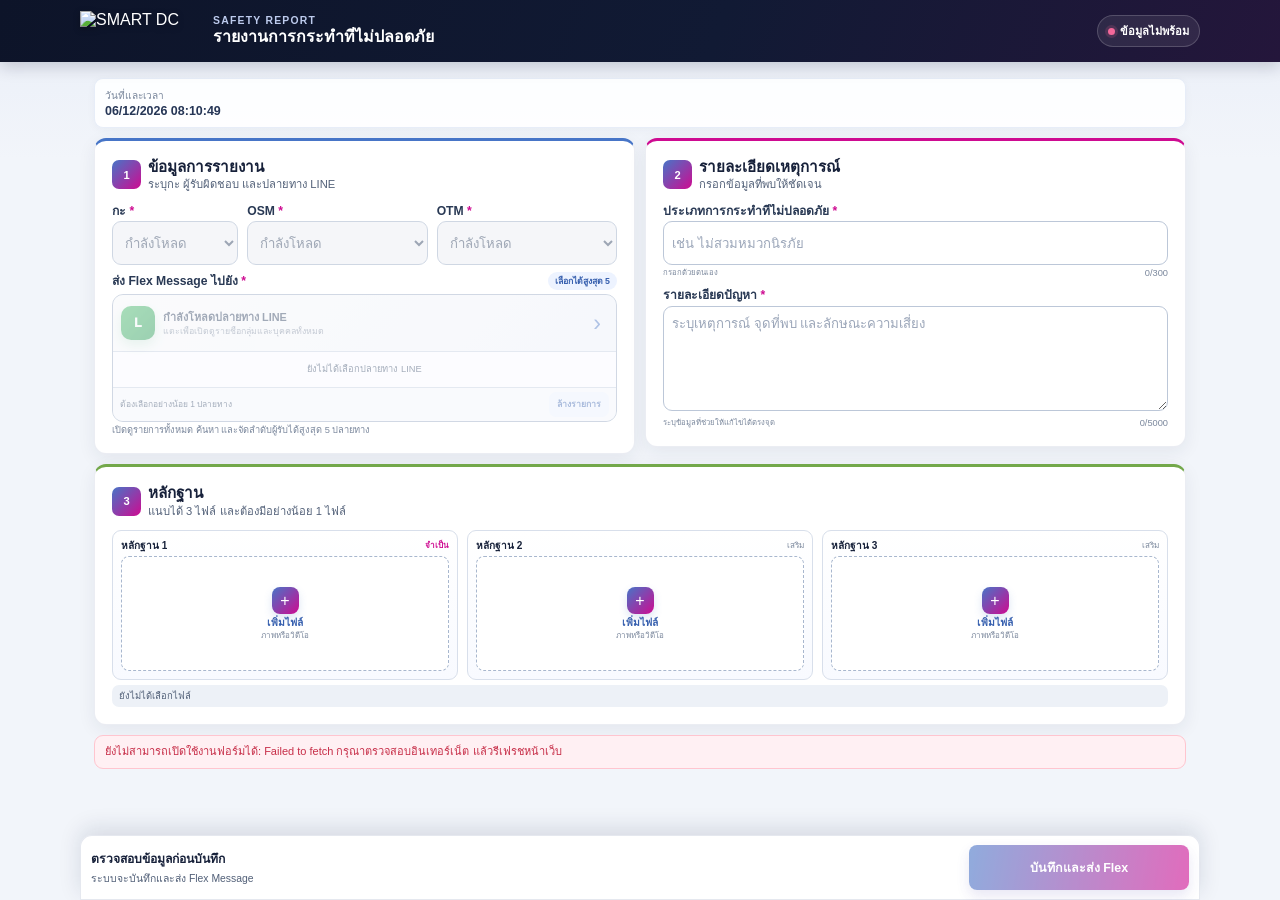
==== commit 43d0ae4f: "Update index.html" ====
--- a/index.html
+++ b/index.html
@@ -900,6 +900,6 @@
   <script src="./liff-route-bootstrap.js?v=20260620-liff-route-1"></script>
   <script src="./api.js?v=20260620-correction-4"></script>
   <script src="./image-editor.js?v=20260620-3"></script>
-  <script src="./app.js?v=20260620-8"></script>
+ <script src="./app.js?v=20260621-staged-upload-2"></script>
 </body>
 </html>
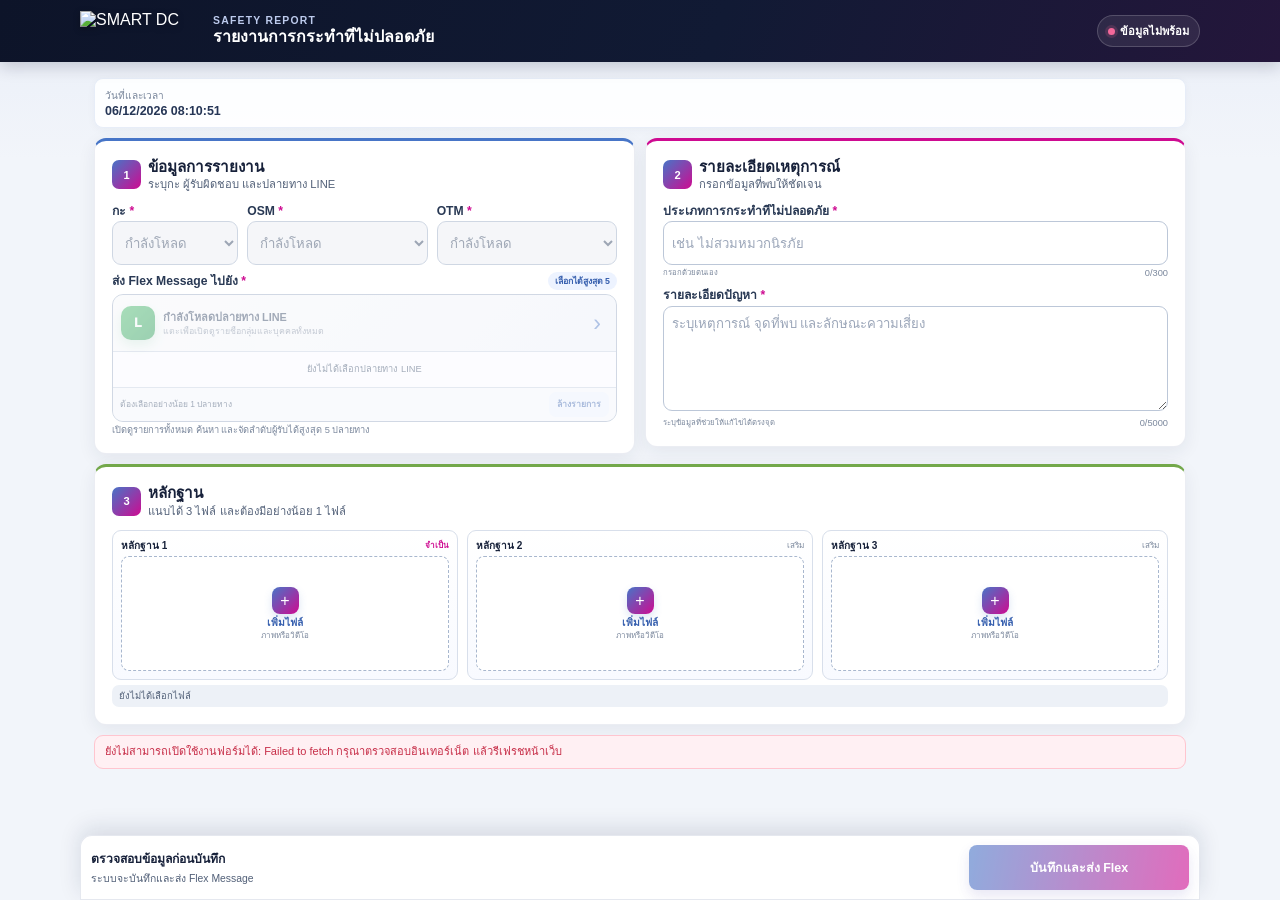
==== commit 47a9693b: "Update index.html" ====
--- a/index.html
+++ b/index.html
@@ -32,6 +32,26 @@
       visibility: hidden;
     }
   </style>
+
+
+<link
+  rel="icon"
+  type="image/png"
+  sizes="64x64"
+  href="./favicon-64.png?v=20260622-1"
+>
+
+<link
+  rel="apple-touch-icon"
+  sizes="180x180"
+  href="./apple-touch-icon.png?v=20260622-1"
+>
+
+<link
+  rel="manifest"
+  href="./manifest.json?v=20260622-1"
+>
+
 
 </head>
 
--- a/styles.css
+++ b/styles.css
@@ -4123,3 +4123,39 @@
       minmax(0, 1fr);
   }
 }
+
+
+
+
+
+/************************************************************
+ * Center close button after correction completed
+ * Version: 2026.06.22-close-center-1
+ ************************************************************/
+
+/*
+ * ปุ่มปิดหน้าจะกินพื้นที่ Grid ทุกคอลัมน์
+ * แล้วจัดตัวเองไว้กึ่งกลาง
+ */
+.correction-state-card.is-closed
+.correction-state-actions
+#closeStateButton:not([hidden]) {
+  grid-column: 1 / -1;
+  justify-self: center;
+  width: min(100%, 260px);
+  min-height: 42px;
+  margin-inline: auto;
+}
+
+
+/*
+ * หน้าจอมือถือ
+ */
+@media (max-width: 640px) {
+  .correction-state-card.is-closed
+  .correction-state-actions
+  #closeStateButton:not([hidden]) {
+    width: min(78vw, 260px);
+  }
+}
+
